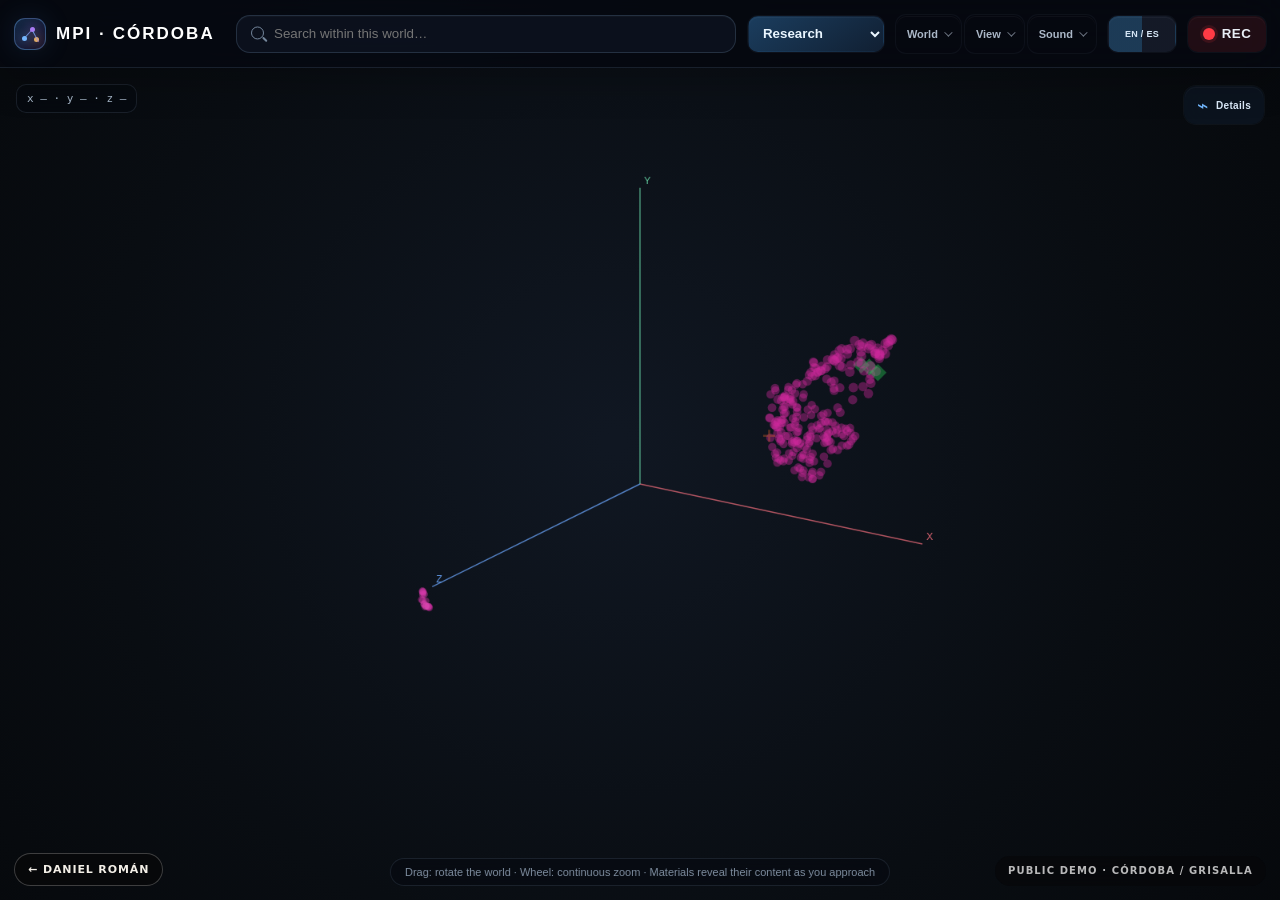
==== mpi/index.html @ 08916ca1 "Add files via upload" ====
<!doctype html>
<html lang="es">
<head>
  <meta charset="utf-8">
  <meta name="viewport" content="width=device-width,initial-scale=1">
  <title>MPI · Córdoba / Grisalla · Public Demo</title>
  <link rel="stylesheet" href="assets/css/app.css">
</head>
<body class="public-demo">
  <a class="public-demo-back" href="../" aria-label="Volver a la web de Daniel Román">← Daniel Román</a>
  <div class="public-demo-badge">PUBLIC DEMO · CÓRDOBA / GRISALLA</div>
  <header class="topbar">
    <div class="brand-zone">
      <span class="brand-mark" aria-hidden="true"><i></i><i></i><i></i></span>
      <div>
        <h1>MPI</h1>
        <small>Motor de Pensamiento Imaginal</small>
      </div>
      <span id="worldVersionBadge" class="world-version-badge">mundo · versión</span>
    </div>

    <div class="search-zone">
      <span class="search-glyph" aria-hidden="true"></span>
      <input class="control search" id="search" placeholder="Buscar dentro del mundo…" data-placeholder-en="Search within this world…" autocomplete="off">
    </div>

    <select class="control workspace-mode contextual-help-control" id="workspaceMode" aria-label="Perspectiva de trabajo" aria-describedby="contextHelpBubble" data-context-help="workspace">
      <option value="research" selected data-en="Research">Investigación</option>
      <option value="composition" data-en="Composition">Composición</option>
    </select>

    <nav class="topbar-menus" aria-label="Herramientas del mundo">
      <details class="tool-menu world-menu">
        <summary data-en="World">Mundo</summary>
        <div class="tool-popover">
          <span class="popover-label" data-en="Active world">Mundo activo</span>
          <p class="popover-intro" data-en="Open, create or extend worlds without changing the current navigation until you choose one.">Abre, crea o amplía mundos sin alterar la navegación actual hasta que elijas uno.</p>
          <select class="control world-select contextual-help-control" id="world" aria-label="Mundo" data-context-help="world" data-context-value="active"></select>
          <button class="control world-library-tab contextual-help-control" id="openWorldLibrary" title="Abrir o ampliar un mundo existente" data-en="Open worlds" data-context-help="world" data-context-value="open">Abrir mundos</button>
          <button class="control new-world contextual-help-control" id="newWorld" title="Crear un mundo desde cero" data-en="+ New world" data-context-help="world" data-context-value="create">+ Nuevo mundo</button>
          <button class="control manage-world contextual-help-control" id="manageWorld" data-en="+ Add materials" data-context-help="world" data-context-value="extend">+ Añadir materiales</button>
          <button class="control world-trash-tab contextual-help-control" id="openWorldTrash" title="Eliminar o restaurar mundos" aria-label="Abrir papelera de mundos" data-context-help="world" data-context-value="trash">
            <svg viewBox="0 0 24 24" aria-hidden="true"><path d="M4 7h16M9 7V4h6v3m-8 0 1 13h8l1-13M10 11v5m4-5v5"/></svg>
            <span data-en="Trash">Papelera</span>
          </button>
        </div>
      </details>

      <details class="tool-menu">
        <summary data-en="View">Vista</summary>
        <div class="tool-popover">
          <span class="popover-label" data-en="Scale and projection">Escala y proyección</span>
          <p class="popover-intro" data-en="Change how the same corpus is read. These controls do not delete or recalculate nodes.">Cambia la forma de leer el mismo corpus. Estos controles no borran ni recalculan nodos.</p>
          <select class="control generated-filter contextual-help-control" id="nodeScope" aria-label="Origen de los nodos buscados" aria-describedby="contextHelpBubble" data-context-help="node-scope">
            <option value="all" selected data-en="Entire corpus">Todo el corpus</option>
            <option value="archive" data-en="Original sources">Fuentes originales</option>
            <option value="generated" data-en="MPI creations">Creaciones MPI</option>
          </select>
          <select class="control knowledge-scale contextual-help-control" id="knowledgeScale" aria-label="Escala de exploración" aria-describedby="contextHelpBubble" data-context-help="scale">
            <option value="all" data-en="All nodes">Todos los nodos</option>
            <option value="auto" selected data-en="Automatic scale">Escala automática</option>
            <option value="territorial" data-en="Territorial">Territorial</option>
            <option value="documentary" data-en="Documentary">Documental</option>
            <option value="sonic" data-en="Sonic">Sonora</option>
          </select>
          <select class="control contextual-help-control" id="projection" aria-label="Proyección espacial" aria-describedby="contextHelpBubble" data-context-help="projection"></select>
          <select class="control contextual-help-control" id="colorMode" aria-label="Color de nodos" aria-describedby="contextHelpBubble" data-context-help="color">
            <option value="relation-hierarchy" selected data-en="Gradual relational hierarchy">Jerarquía relacional gradual</option>
            <option value="cluster" data-en="Color by region">Color por región</option>
            <option value="relation" data-en="Color by relation type">Color por tipo de relación</option>
            <option value="type" data-en="Color by node type">Color por tipo de nodo</option>
            <option value="source" data-en="Color by source">Color por fuente</option>
          </select>
          <select class="control contextual-help-control" id="viewMode" aria-label="Modo gráfico" aria-describedby="contextHelpBubble" data-context-help="view">
            <option value="3d" selected data-en="Spatial projector · continuous growth">Proyector espacial · crecimiento continuo</option>
            <option value="2d" data-en="2D plane · zoom and pan">Plano 2D · zoom y desplazamiento</option>
            <option value="auto" data-en="Automatic view">Vista automática</option>
          </select>
          <select class="control contextual-help-control" id="representationMode" aria-label="Representación de los nodos" aria-describedby="contextHelpBubble" data-context-help="representation">
            <option value="nodes" selected data-en="Nodes · vector cloud">Nodos · nube vectorial</option>
            <option value="territories" data-en="Territories · semantic regions">Territorios · regiones semánticas</option>
            <option value="constellation" data-en="Constellations · direct relations">Constelaciones · relaciones directas</option>
            <option value="flows" data-en="Flows · relational currents">Flujos · corrientes relacionales</option>
            <option value="textures" data-en="Textures · density fields">Texturas · campos de densidad</option>
            <option value="tides" data-en="Tides · oceanic space">Mareas · espacio oceánico</option>
            <option value="orbits" data-en="Orbits · semantic systems">Órbitas · sistemas semánticos</option>
          </select>
          <label class="popover-toggle material-layer-toggle contextual-help-control" data-context-help="material-layer" data-context-value="toggle">
            <input type="checkbox" id="showMaterials">
            <span data-en="Reveal materials">Ver materiales</span>
          </label>
          <label class="temperature-control contextual-help-control" data-context-help="temperature" data-context-value="motion">
            <span data-en="Vector temperature">Temperatura vectorial</span>
            <input type="range" id="visualTemperature" min="0" max="100" value="42">
            <output id="visualTemperatureMetric">42 %</output>
          </label>
          <label class="popover-toggle">
            <input type="checkbox" id="showAxes" checked>
            <span data-en="Show spatial axes">Mostrar ejes espaciales</span>
          </label>
          <button class="control" id="reset" data-en="Reset view">Restablecer vista</button>
        </div>
      </details>

      <details class="tool-menu">
        <summary data-en="Sound">Sonido</summary>
        <div class="tool-popover">
          <span class="popover-label" data-en="Journey sonification">Sonificación del recorrido</span>
          <p class="popover-intro" data-en="Choose how navigation becomes sound. It changes the listening behavior, never the corpus.">Elige cómo la navegación se convierte en sonido. Modifica la escucha, nunca el corpus.</p>
          <select class="control contextual-help-control" id="mode" aria-label="Modo de sonificación" aria-describedby="contextHelpBubble" data-context-help="sound">
            <option value="bell-mass" selected>Campos · masas de campanas</option>
            <option value="bell-granular">Campos · nube granular</option>
            <option value="bell-resonant">Campos · resonancias</option>
            <option value="bell-spectral">Campos · resonancia espectral</option>
            <option value="bell-harmonic">Campos · nube armónica</option>
            <option value="bell-constellation">Campos · constelación puntual</option>
            <option value="bell-pulse">Campos · pulso relacional</option>
            <option value="bell-noise">Campos · fricción y ruido</option>
            <option value="bell-space">Campos · espacio reverberante</option>
            <option value="bell-morph">Campos · morfología continua</option>
            <option value="bell-mix">Campos · mezcla relacional</option>
            <option value="relational">Campos · síntesis vectorial</option>
            <option value="direct">Audio directo</option>
            <option value="temperature">Temperatura</option>
            <option value="euclidean">Distancia euclídea</option>
            <option value="random">Azar controlado</option>
            <option value="horizon">Viso sonoro</option>
          </select>
          <button class="control audio-unlock contextual-help-control" id="audioUnlock" data-en="Enable audio" data-context-help="audio-action" data-context-value="enable">Activar audio</button>
          <button class="control contextual-help-control" id="stop" data-en="Stop sound" data-context-help="audio-action" data-context-value="stop">Detener sonido</button>
        </div>
      </details>
    </nav>

    <button type="button" class="control language-toggle" id="languageToggle" aria-label="Cambiar idioma" title="English / Español">EN / ES</button>
    <button class="control transport-record" id="record" title="Grabar la ventana y el sonido de MPI" aria-pressed="false">
      <span class="record-glyph" aria-hidden="true"></span>
      <span id="recordLabel">REC</span>
    </button>
  </header>
  <div id="contextHelpBubble" class="context-help" role="tooltip" hidden>
    <strong id="contextHelpTitle"></strong>
    <span id="contextHelpText"></span>
  </div>

  <main class="layout">
    <section class="plot-wrap">
      <div id="plot"></div>
      <div id="loadingOverlay" class="loading" hidden>
        <div class="spinner" aria-hidden="true"></div>
        <span id="loadingText">Cargando…</span>
      </div>
      <div id="coordinateHud" class="coordinate-hud">x — · y — · z —</div>
      <div class="interaction-help" data-en="Drag: rotate the world · Wheel: continuous zoom · Materials reveal their content as you approach">Arrastra: gira el mundo · Rueda: zoom continuo · Los materiales revelan su contenido al acercarte</div>
    </section>

    <button type="button" id="panelToggle" class="panel-toggle" aria-controls="informationPanel" aria-expanded="false" title="Abrir ficha del nodo">
      <span aria-hidden="true">⌁</span><strong>Ficha</strong>
    </button>
    <aside class="panel" id="informationPanel" aria-hidden="true">
      <button type="button" id="panelClose" class="panel-close" aria-label="Cerrar ficha">×</button>
      <section class="navigation-context" aria-label="Contexto de navegación">
        <div>
          <span>Contexto activo</span>
          <strong id="navigationContext">Investigación · automática · todos los colores</strong>
        </div>
        <span id="navigationVisible">— / — nodos</span>
        <button type="button" id="showAllNodes" title="Mostrar el corpus completo y conservar el nodo seleccionado">Ver todos</button>
      </section>
      <nav class="panel-tabs" aria-label="Panel lateral">
        <button type="button" id="mainPanelTab" class="panel-tab is-active" data-panel-tab="explore" data-en="Card">Ficha</button>
        <button type="button" class="panel-tab" data-panel-tab="texts" data-en="Texts">Textos</button>
      </nav>
      <section id="exploreTab" class="panel-tab-content is-active">
      <h2>Experiencia de navegación</h2>
      <div class="workspace-summary">
        <span id="workspaceBadge" class="workspace-badge">Investigación</span>
        <p id="modePurpose">Examina fuentes, relaciones, coordenadas y trazabilidad sobre el corpus compartido.</p>
      </div>
      <div id="active">Cargando mundo…</div>
      <span id="generatedBadge" class="generated-badge" hidden>GENERADO · TRAZABLE</span>

      <section id="researchNodeCard" class="research-only research-node-card" aria-live="polite">
        <div class="research-card-head">
          <div>
            <span>Ficha del nodo</span>
            <h3 id="researchNodeTitle">Ningún nodo seleccionado</h3>
          </div>
          <button type="button" id="researchBack" disabled title="Volver al nodo consultado anteriormente">← Anterior</button>
        </div>
        <div id="researchNodeKinds" class="research-node-kinds"></div>
        <section class="research-question">
          <span>¿Qué es?</span>
          <p id="researchWhat">Selecciona un nodo para examinarlo.</p>
        </section>
        <section class="research-question">
          <span>¿De dónde procede?</span>
          <div id="researchSource" class="research-source"><span class="empty-note">—</span></div>
        </section>
        <section class="research-question">
          <span>¿A qué campo pertenece?</span>
          <p id="researchRegion">—</p>
        </section>
        <section class="research-question">
          <span>¿Por qué está relacionado?</span>
          <p id="researchWhy">—</p>
          <div id="researchRelations" class="research-relations"></div>
        </section>
        <p class="research-method-note">Las relaciones explícitas proceden del mundo construido; la proximidad vectorial se identifica como una inferencia calculada.</p>
      </section>

      <div id="mediaPreview" class="media-card" hidden>
        <img id="mediaImage" alt="">
        <div class="media-copy">
          <strong id="mediaTitle"></strong>
          <p id="mediaText"></p>
        </div>
      </div>

      <h3>Imágenes del mundo</h3>
      <div id="imageGallery" class="image-gallery"></div>

      <h3>Prompt musical del campo</h3>
      <div class="prompt-card">
        <p id="promptStatus" class="prompt-status">—</p>
        <div id="promptText" class="prompt-text">—</div>
        <button id="copyPrompt" class="mini-button" disabled>Copiar prompt</button>
      </div>

      <section class="composition-only">
      <h3>Composición intermodal · CLAP</h3>
      <div class="prompt-card intermodal-card">
        <p id="clapStatus" class="prompt-status">Selecciona un vector para formar su campo intermodal.</p>
        <span id="externalState" class="external-state is-offline">GPU externa sin configurar</span>
        <div class="intermodal-metrics">
          <span id="clapFieldMetric">—</span>
          <span id="clapSourceMetric">—</span>
        </div>
        <section id="regionProfile" class="region-profile" hidden>
          <div class="region-profile-head">
            <span>Singularidad calculada del campo</span>
            <strong id="regionProfileTitle">—</strong>
          </div>
          <p id="regionProfileSummary">—</p>
          <div id="regionProfileConcepts" class="region-profile-concepts"></div>
          <small id="regionProfileMethod">Descripción interpretativa calculada a partir de los materiales y relaciones visibles.</small>
        </section>
        <label class="compact-row">
          <span>Duración</span>
          <select id="clapDuration" class="mini-control">
            <option value="8">8 s · prueba rápida</option>
            <option value="12" selected>12 s · laboratorio</option>
            <option value="20">20 s · desarrollo</option>
          </select>
        </label>
        <label class="compact-row">
          <span>Variantes</span>
          <select id="clapVariants" class="mini-control">
            <option value="2">2</option>
            <option value="3" selected>3</option>
            <option value="4">4</option>
          </select>
        </label>
        <button id="prepareClapJob" class="mini-button contextual-help-control" data-context-help="intermodal-action" aria-describedby="contextHelpBubble" disabled>Generar música desde esta región</button>
        <div id="clapProgress" class="clap-progress" hidden aria-live="polite">
          <div class="clap-progress-head"><span id="clapStage">Preparando…</span><span id="clapElapsed">0 s</span></div>
          <div class="clap-progress-track"><span id="clapProgressFill"></span></div>
          <small id="clapProgressDetail">La petición todavía no se ha enviado.</small>
          <ol id="clapTrace" class="clap-trace" aria-label="Trazabilidad de la composición intermodal">
            <li data-clap-step="materials"><span>1</span><div><strong>Materiales</strong><small>Esperando selección.</small></div></li>
            <li data-clap-step="relations"><span>2</span><div><strong>Campo relacional</strong><small>Esperando análisis.</small></div></li>
            <li data-clap-step="clap"><span>3</span><div><strong>Espacio CLAP</strong><small>Esperando cálculo externo.</small></div></li>
            <li data-clap-step="generation"><span>4</span><div><strong>Generación sonora</strong><small>Esperando RunPod.</small></div></li>
            <li data-clap-step="publication"><span>5</span><div><strong>Nuevo nodo</strong><small>Esperando resultado validado.</small></div></li>
          </ol>
          <details id="clapProcessDetails" class="clap-process-details">
            <summary>Ver explicación completa del proceso</summary>
            <ol id="clapProcessLog" class="clap-process-log"></ol>
          </details>
          <div id="clapEvidence" class="clap-evidence" hidden></div>
        </div>
        <p id="clapResultNote" class="perf-note">Cada ejecución crea un nodo sonoro nuevo y conserva su procedencia. Puedes repetirla sobre la misma región o sobre una región que ya contenga resultados anteriores.</p>
      </div>
      </section>

      <h3>Interacción</h3>
      <div class="metric"><span>Estado</span><span id="interactionState">inicializando</span></div>
      <label class="volume-row"><span>Volumen</span><input id="volume" type="range" min="0" max="160" value="112" step="1"><span id="volumeMetric">112 %</span></label>
      <label class="toggle-row">
        <input type="checkbox" id="dwellEnabled">
        <span>Activar por permanencia</span>
      </label>
      <label class="compact-row">
        <span>Demora</span>
        <select id="dwellDelay" class="mini-control">
          <option value="350">350 ms</option>
          <option value="450" selected>450 ms</option>
          <option value="500">500 ms</option>
        </select>
      </label>
      <label class="toggle-row">
        <input type="checkbox" id="secondaryFx" checked>
        <span>Destacar grupo activado</span>
      </label>
      <label class="compact-row">
        <span>Calidad gráfica</span>
        <select id="renderQuality" class="mini-control">
          <option value="fluid">Fluida</option>
          <option value="balanced" selected>Equilibrada</option>
          <option value="high">Alta resolución</option>
        </select>
      </label>
      <label class="compact-row">
        <span>Tamaño de imágenes</span>
        <select id="imageScale" class="mini-control">
          <option value="0.28">Casi imperceptibles</option>
          <option value="0.62">Orientativas</option>
          <option value="1" selected>Medias</option>
          <option value="1.45">Grandes</option>
          <option value="2.2">Protagonistas</option>
        </select>
      </label>
      <p class="perf-note">Cada vector muestra solo una frase orientativa al acercarse o seleccionarlo. La ficha completa se abre en la pestaña «Textos».</p>
      <label class="toggle-row">
        <input type="checkbox" id="showLinks">
        <span>Mostrar recorridos y relaciones</span>
      </label>

      <h3>Estado</h3>
      <div class="metric"><span>Mundo</span><span id="worldMetric">—</span></div>
      <div class="metric"><span>Proyección</span><span id="projectionMetric">—</span></div>
      <div class="metric"><span>Perspectiva</span><span id="workspaceMetric">Investigación</span></div>
      <div class="metric"><span>Escala activa</span><span id="scaleMetric">automática</span></div>
      <div class="metric"><span>Color</span><span id="colorMetric">—</span></div>
      <div class="metric"><span>Grupo activo</span><span id="relationGroup">—</span></div>
      <div class="metric"><span>Carga</span><span id="loadState">inicializando</span></div>
      <div class="metric"><span>Carga progresiva</span><span id="loadProgress">—</span></div>
      <div class="metric"><span>Nodos visibles</span><span id="visibleProgress">—</span></div>
      <div class="metric"><span>Perfil gráfico</span><span id="performanceProfile">—</span></div>
      <div class="metric"><span>Modo sonoro</span><span id="modeMetric">Masas de campanas</span></div>
      <div class="metric"><span>Registro</span><span id="recordState">inactivo</span></div>
      <div class="metric"><span>Nodos</span><span id="nodes">—</span></div>
      <div class="metric"><span>Audios cargados</span><span id="audios">—</span></div>
      <div class="metric"><span>Nodo actual</span><span id="nodeId">—</span></div>
      <div class="metric"><span>Tipo</span><span id="nodeType">—</span></div>
      <div class="metric"><span>Coordenada X</span><span id="coordX">—</span></div>
      <div class="metric"><span>Coordenada Y</span><span id="coordY">—</span></div>
      <div class="metric"><span>Coordenada Z</span><span id="coordZ">—</span></div>
      <div class="metric"><span>Campo sonoro</span><span id="audioId">—</span></div>
      <div class="metric"><span>Procedencia</span><span id="audioProvenance">—</span></div>
      <div class="metric"><span>Salto euclídeo</span><span id="jump">—</span></div>
      <div class="metric"><span>Temperatura</span><span id="heat">—</span></div>

      <section class="research-only">
      <h3>Rendimiento y trazabilidad</h3>
      <div class="metric"><span>Carga del mundo</span><span id="perfWorld">—</span></div>
      <div class="metric"><span>Renderizado</span><span id="perfRender">—</span></div>
      <div class="metric"><span>Búsqueda</span><span id="perfSearch">—</span></div>
      <div class="metric"><span>Cálculo sonoro</span><span id="perfSonic">—</span></div>
      <div class="metric"><span>Carga/decodificación</span><span id="perfDecode">—</span></div>
      <div class="metric"><span>Inicio de audio</span><span id="perfAudioStart">—</span></div>
      <div class="metric"><span>Actualización de interfaz</span><span id="perfUi">—</span></div>
      <p class="perf-note">El monitor agrupa las muestras cada 750 ms. Se muestran última medición, media y p95.</p>
      </section>

      <h3>Ruta reciente</h3>
      <ol id="route"></ol>
      <p><span class="badge">Registro doble</span></p>
      <p>La interfaz conserva ocho pasos; el JSON registra toda la navegación confirmada.</p>
      </section>
      <section id="textsTab" class="panel-tab-content" hidden>
        <h2>Lectura opcional</h2>
        <p class="tab-intro">La nube conserva únicamente una frase orientativa. Selecciona un vector y abre esta pestaña para consultar el fragmento completo, sus datos y su vecindario.</p>
        <article class="text-reader">
          <h3 id="textNodeTitle">Ningún fragmento seleccionado</h3>
          <div id="textNodeMeta" class="text-meta">—</div>
          <div id="textNodeBody" class="text-body">Selecciona un vector textual.</div>
        </article>
        <h3>Fragmentos del campo activo</h3>
        <div id="textGroupList" class="text-group-list"><span class="empty-note">—</span></div>
      </section>
    </aside>
  </main>

  <dialog id="constructorDialog" class="constructor-dialog">
    <form method="dialog" class="dialog-shell">
      <header class="dialog-header">
        <div>
          <span class="dialog-kicker">Constructor de Mundos</span>
          <h2>Ampliar <span id="constructorWorld">el mundo activo</span></h2>
        </div>
        <button class="dialog-close" id="constructorClose" value="cancel" aria-label="Cerrar">×</button>
      </header>

      <div class="dialog-grid">
        <section class="constructor-card">
          <span class="step-badge">1</span>
          <h3>Añadir materiales</h3>
          <p>Incorpora fuentes al mundo activo. Los originales quedan conservados en una entrega independiente antes de modificar la nube.</p>
          <label class="file-drop" id="materialDropZone" tabindex="0">
            <strong>Arrastra aquí archivos o carpetas</strong>
            <span>También puedes seleccionarlos. Las nuevas tandas se añaden sin borrar las anteriores.</span>
            <input id="materialFiles" type="file" multiple accept=".pdf,.docx,.txt,.md,.csv,.tsv,.json,.jpg,.jpeg,.png,.webp,.gif,.wav,.mp3,.m4a,.aac,.flac,.ogg,.opus,audio/*">
          </label>
          <div id="selectedMaterials" class="selected-materials" aria-live="polite"><span class="empty-note">Ningún material preparado.</span></div>
          <button type="button" class="secondary-action clear-materials" id="clearMaterials" hidden>Vaciar selección</button>
          <label class="notes-label" for="materialNotes">Nota metodológica o procedencia</label>
          <textarea id="materialNotes" rows="4" placeholder="Qué es el material, de dónde procede y cómo debería relacionarse con Córdoba…"></textarea>
          <button type="button" class="primary-action" id="uploadMaterials">Subir y revisar</button>
          <div id="materialProgress" class="constructor-progress" aria-live="polite">Sin materiales seleccionados.</div>
        </section>

        <section class="constructor-card">
          <span class="step-badge">2</span>
          <h3>Revisar y construir</h3>
          <p>Comprueba la extracción propuesta, excluye lo que no quieras y crea una nueva versión rápida del mundo.</p>
          <label class="notes-label" for="segmentMode">Unidad textual aproximada</label>
          <select id="segmentMode" class="constructor-select">
            <option value="compact">Fragmentos breves · 900 caracteres</option>
            <option value="balanced" selected>Fragmentos equilibrados · 1.600 caracteres</option>
            <option value="broad">Fragmentos amplios · 2.600 caracteres</option>
          </select>
          <label class="notes-label" for="versionName">Nombre de esta versión</label>
          <input id="versionName" class="constructor-input" type="text" maxlength="300" placeholder="Ej.: Córdoba · campanas y archivo">
          <label class="notes-label" for="versionDescription">Qué cambia en este mundo</label>
          <textarea id="versionDescription" rows="3" maxlength="4000" placeholder="Una explicación breve para reconocer esta versión más adelante. Si queda vacío, se genera automáticamente."></textarea>
          <div id="reviewSummary" class="review-summary"><span class="empty-note">Selecciona una entrega para revisar su segmentación.</span></div>
          <button type="button" class="primary-action" id="processBatch" disabled>Procesar materiales</button>
          <div id="processProgress" class="constructor-progress" aria-live="polite">Esperando revisión.</div>

          <h4>Entregas del mundo</h4>
          <div id="pendingBatches" class="pending-batches"><span class="empty-note">Todavía no hay entregas.</span></div>
          <button type="button" class="secondary-action" id="refreshBatches">Actualizar lista</button>
        </section>

        <section class="constructor-card history-card">
          <span class="step-badge">3</span>
          <h3>Versiones del mundo</h3>
          <p>Reconoce la versión activa, abre estados anteriores sin modificarlos o recupera uno como versión activa. El estado actual siempre se conserva.</p>
          <div id="historyViewingNote" class="history-viewing-note" hidden></div>
          <div id="worldVersionHistory" class="world-version-history"><span class="empty-note">Cargando versiones…</span></div>
          <button type="button" class="secondary-action" id="refreshHistory">Actualizar historial</button>
        </section>

        <section class="constructor-card external-card">
          <span class="step-badge">4</span>
          <h3>Procesamiento externo</h3>
          <p>Conecta una GPU una sola vez. Después MPI envía la región, sigue el proceso y reincorpora la música sin Colab, descargas ni importaciones manuales.</p>
          <div id="gpuConnectionStatus" class="constructor-progress">Comprobando configuración…</div>
          <label class="notes-label" for="gpuEndpointId">Endpoint GPU de Runpod</label>
          <input id="gpuEndpointId" class="constructor-input" type="text" maxlength="120" autocomplete="off" placeholder="5b7miocp3w3oem">
          <label class="notes-label" for="gpuApiKey">Credencial API</label>
          <input id="gpuApiKey" class="constructor-input" type="password" maxlength="500" autocomplete="new-password" placeholder="Se conserva únicamente en este Mac">
          <button type="button" class="primary-action" id="saveGpuConfig">Guardar conexión</button>
          <button type="button" class="secondary-action" id="testGpuConfig">Comprobar GPU</button>
        </section>

        <section class="constructor-card external-card">
          <span class="step-badge">5</span>
          <h3>Importar mundo procesado</h3>
          <p>Vía de intercambio para mundos completos recalculados fuera de MPI. No es necesaria para la composición intermodal conectada.</p>
          <label class="file-drop compact">
            <strong>Paquete de mundo enriquecido</strong>
            <span>Debe contener un manifest compatible.</span>
            <input id="worldPackage" type="file" accept=".zip,application/zip">
          </label>
          <button type="button" class="primary-action" id="installWorld">Instalar y abrir mundo</button>
          <div id="installProgress" class="constructor-progress" aria-live="polite">Esperando un mundo procesado.</div>
        </section>

      </div>

      <footer class="dialog-footer">
        <p><strong>Dos capas:</strong> la cartografía rápida local crea nodos, vectores y relaciones de inmediato. El informe conserva sus métodos y limitaciones para que después pueda sustituirse por un enriquecimiento multimodal sin perder la fuente original.</p>
      </footer>
    </form>
  </dialog>

  <dialog id="worldLibraryDialog" class="constructor-dialog world-library-dialog">
    <form method="dialog" class="dialog-shell">
      <header class="dialog-header">
        <div>
          <span class="dialog-kicker">Biblioteca de mundos</span>
          <h2>Abrir o ampliar un mundo</h2>
        </div>
        <button class="dialog-close" id="worldLibraryClose" value="cancel" aria-label="Cerrar">×</button>
      </header>
      <div class="world-library-body">
        <p>Cada mundo conserva sus nodos y versiones. «Añadir materiales» abre su Constructor e incorpora únicamente las fuentes nuevas.</p>
        <div id="worldLibrary" class="world-library" aria-live="polite">
          <span class="empty-note">Cargando mundos…</span>
        </div>
      </div>
    </form>
  </dialog>

  <dialog id="worldTrashDialog" class="constructor-dialog world-trash-dialog">
    <form method="dialog" class="dialog-shell">
      <header class="dialog-header">
        <div>
          <span class="dialog-kicker">Biblioteca de mundos</span>
          <h2>Papelera</h2>
        </div>
        <button class="dialog-close" id="worldTrashClose" value="cancel" aria-label="Cerrar">×</button>
      </header>
      <div class="world-trash-form">
        <section class="trash-manager-section">
          <h3>Enviar un mundo a la papelera</h3>
          <p>Elige el mundo que quieres retirar. Sus versiones, fuentes, imágenes y audios se conservarán para que puedas restaurarlo.</p>
          <label class="notes-label" for="trashWorldSelect">Mundo que quieres eliminar</label>
          <select id="trashWorldSelect" class="constructor-select"></select>
          <button type="button" class="danger-action" id="requestWorldDelete">Mover a la papelera…</button>
          <div id="worldTrashStatus" class="constructor-progress" aria-live="polite">Elige un mundo.</div>
        </section>
        <section class="trash-manager-section saved-trash-section">
          <h3>Mundos que están en la papelera</h3>
          <p>Puedes restaurarlos completos. La eliminación definitiva continúa protegida por una confirmación adicional.</p>
          <div id="worldTrash" class="world-trash"><span class="empty-note">Cargando papelera…</span></div>
          <button type="button" class="secondary-action" id="refreshTrash">Actualizar papelera</button>
        </section>
      </div>
    </form>
  </dialog>

  <dialog id="deleteWorldConfirmDialog" class="constructor-dialog delete-world-confirm-dialog">
    <form method="dialog" class="dialog-shell">
      <header class="dialog-header danger-dialog-header">
        <div>
          <span class="dialog-kicker">Confirmar retirada</span>
          <h2>Este mundo irá a la papelera</h2>
        </div>
        <button class="dialog-close" id="deleteWorldConfirmClose" value="cancel" aria-label="Cerrar sin eliminar">×</button>
      </header>
      <div class="delete-world-confirm-body">
        <div class="trash-warning-icon" aria-hidden="true">
          <svg viewBox="0 0 24 24">
            <path d="M4 7h16M9 7V4h6v3m-8 0 1 13h8l1-13M10 11v5m4-5v5"/>
          </svg>
        </div>
        <p id="deleteWorldConfirmText">El mundo seleccionado se moverá a una papelera recuperable.</p>
        <p class="recoverable-note">Podrás restaurarlo más adelante con todas sus versiones y materiales.</p>
        <button type="button" class="danger-action confirm-trash-action" id="confirmWorldDelete">Aceptar · mover a la papelera</button>
      </div>
    </form>
  </dialog>

  <dialog id="newWorldDialog" class="constructor-dialog new-world-dialog">
    <form method="dialog" class="dialog-shell">
      <header class="dialog-header">
        <div>
          <span class="dialog-kicker">Biblioteca de mundos</span>
          <h2>Crear un mundo nuevo</h2>
        </div>
        <button class="dialog-close" id="newWorldClose" value="cancel" aria-label="Cerrar">×</button>
      </header>
      <div class="new-world-form">
        <p>El mundo nace vacío, con identidad e historial propios. Después podrás añadir textos, fotografías, documentos y audios desde el Constructor.</p>
        <label class="notes-label" for="newWorldName">Nombre del mundo</label>
        <input id="newWorldName" class="constructor-input" type="text" maxlength="300" placeholder="Ej.: Averroes y el intelecto material">
        <label class="notes-label" for="newWorldDescription">Descripción</label>
        <textarea id="newWorldDescription" rows="4" maxlength="4000" placeholder="Qué materiales y territorios formarán este mundo."></textarea>
        <label class="notes-label" for="newWorldQuestion">Pregunta o impulso de investigación</label>
        <textarea id="newWorldQuestion" rows="3" maxlength="4000" placeholder="Qué quieres investigar, imaginar o escuchar mediante sus relaciones."></textarea>
        <label class="notes-label" for="newWorldSegment">Unidad textual inicial</label>
        <select id="newWorldSegment" class="constructor-select">
          <option value="compact">Fragmentos breves</option>
          <option value="balanced" selected>Fragmentos equilibrados</option>
          <option value="broad">Fragmentos amplios</option>
        </select>
        <button type="button" class="primary-action" id="createWorld">Crear mundo y añadir materiales</button>
        <div id="newWorldProgress" class="constructor-progress" aria-live="polite">Esperando un nombre.</div>
      </div>
    </form>
  </dialog>

  <noscript>Esta aplicación necesita JavaScript.</noscript>
  <script>
    if (location.protocol === 'file:') {
      window.addEventListener('DOMContentLoaded', function () {
        var active = document.getElementById('active');
        var state = document.getElementById('loadState');
        if (active) active.textContent = 'Abre start.command en macOS o start.bat en Windows. Los mundos modulares necesitan un servidor local.';
        if (state) state.textContent = 'servidor local requerido';
      });
    }
    window.addEventListener('DOMContentLoaded', function () {
      var body = document.body;
      var panel = document.getElementById('informationPanel');
      var toggle = document.getElementById('panelToggle');
      var close = document.getElementById('panelClose');
      var menus = Array.from(document.querySelectorAll('.tool-menu'));

      function setPanel(open) {
        body.classList.toggle('panel-open', open);
        panel.setAttribute('aria-hidden', String(!open));
        panel.inert = !open;
        toggle.setAttribute('aria-expanded', String(open));
        toggle.title = open ? 'Ocultar ficha del nodo' : 'Abrir ficha del nodo';
        window.setTimeout(function () {
          window.dispatchEvent(new Event('resize'));
        }, 260);
      }

      toggle.addEventListener('click', function () {
        setPanel(!body.classList.contains('panel-open'));
      });
      close.addEventListener('click', function () { setPanel(false); });
      document.addEventListener('keydown', function (event) {
        if (event.key === 'Escape' && body.classList.contains('panel-open')) setPanel(false);
      });
      menus.forEach(function (menu) {
        menu.addEventListener('toggle', function () {
          if (!menu.open) return;
          menus.forEach(function (other) {
            if (other !== menu) other.open = false;
          });
        });
      });
      document.addEventListener('click', function (event) {
        if (!event.target.closest('.tool-menu')) menus.forEach(function (menu) { menu.open = false; });
      });
      setPanel(false);
    });
  </script>
  <script src="assets/vendor/pdfjs/pdf.min.js"></script>
  <script type="module" src="core/app.js"></script>
</body>
</html>
---- mpi/assets/css/app.css ----
:root{color-scheme:dark;--bg:#0b0e12;--panel:#141920;--line:#29313b;--text:#eef3f8;--muted:#9faab6;--accent:#67b7ff}*{box-sizing:border-box}body{margin:0;font-family:system-ui,-apple-system,Segoe UI,sans-serif;background:var(--bg);color:var(--text);overflow:hidden}header{min-height:64px;padding:9px 12px;border-bottom:1px solid var(--line);display:flex;gap:8px;align-items:center;flex-wrap:wrap;background:rgba(11,14,18,.97);position:relative;z-index:3}h1{font-size:15px;margin:0 7px 0 0;font-weight:680;white-space:nowrap}.control,.mini-control{background:#171d24;color:#fff;border:1px solid #394552;border-radius:9px;padding:8px 10px;min-height:36px}.mini-control{min-height:30px;padding:5px 8px}.search{flex:1;min-width:220px}.world-select{min-width:120px}button,select{cursor:pointer}button:hover:not(:disabled),select:hover:not(:disabled){background:#222b35}button:disabled{cursor:not-allowed;opacity:.45}.recording{border-color:#f4f4f4;background:#343b45}.layout{display:grid;grid-template-columns:minmax(0,1fr) 390px;height:calc(100vh - 64px)}.plot-wrap{position:relative;min-width:0;min-height:0}#plot{height:100%;min-height:520px}.interaction-help{position:absolute;left:14px;bottom:12px;max-width:70%;padding:7px 10px;border:1px solid rgba(90,101,114,.55);background:rgba(11,14,18,.78);border-radius:8px;color:var(--muted);font-size:11px;pointer-events:none}.loading{position:absolute;inset:0;display:flex;align-items:center;justify-content:center;gap:12px;background:rgba(11,14,18,.72);backdrop-filter:blur(3px);z-index:2;color:var(--muted);font-size:13px}.loading[hidden]{display:none}.spinner{width:18px;height:18px;border:2px solid #3b444f;border-top-color:#eef1f5;border-radius:50%;animation:spin .8s linear infinite}@keyframes spin{to{transform:rotate(360deg)}}.panel{border-left:1px solid var(--line);background:var(--panel);padding:16px;overflow:auto}.panel h2{font-size:14px;margin:0 0 12px}.panel h3{font-size:11px;color:var(--muted);text-transform:uppercase;letter-spacing:.09em;margin:20px 0 8px}.panel p,.panel li{font-size:13px;line-height:1.45;color:var(--muted)}#active{color:#fff;font-size:14px;line-height:1.45;min-height:42px}.metric{display:flex;justify-content:space-between;gap:12px;border-bottom:1px solid #252d36;padding:7px 0;font-size:12px}.metric span:first-child{color:var(--muted);flex:0 0 auto}.metric span:last-child{text-align:right;overflow-wrap:anywhere}.toggle-row,.compact-row{display:flex;align-items:center;justify-content:space-between;gap:10px;padding:7px 0;color:var(--muted);font-size:12px;border-bottom:1px solid #252d36}.toggle-row{justify-content:flex-start}.toggle-row input{accent-color:var(--accent)}.perf-note{font-size:11px!important;margin-top:8px!important}#route{padding-left:18px;max-height:180px;overflow:auto}.badge{display:inline-block;padding:4px 7px;border:1px solid #394552;border-radius:999px;font-size:11px;color:var(--muted)}.media-card{margin-top:12px;border:1px solid #33404d;border-radius:12px;overflow:hidden;background:#0f141a}.media-card[hidden]{display:none}.media-card img{display:block;width:100%;max-height:260px;object-fit:contain;background:#080a0d}.media-copy{padding:10px 12px}.media-copy strong{font-size:13px}.media-copy p{margin:5px 0 0;font-size:11px;line-height:1.4}.image-gallery{display:grid;grid-template-columns:repeat(3,minmax(0,1fr));gap:7px}.gallery-item{border:1px solid #34414e;border-radius:9px;background:#10151b;padding:0;overflow:hidden;color:#fff;text-align:left;min-width:0}.gallery-item:hover{border-color:#667789}.gallery-item img{width:100%;height:72px;display:block;object-fit:cover;background:#080a0d}.gallery-item span{display:block;padding:6px;font-size:9px;line-height:1.2;white-space:nowrap;overflow:hidden;text-overflow:ellipsis}.empty-note{font-size:11px;color:var(--muted)}.prompt-card{border:1px solid #33404d;border-radius:10px;padding:10px;background:#10151b}.prompt-status{margin:0 0 8px!important;font-size:10px!important}.prompt-text{font-size:11px;line-height:1.45;color:#dce7f2;max-height:180px;overflow:auto;white-space:pre-wrap}.mini-button{margin-top:9px;background:#1a232d;border:1px solid #3a4958;border-radius:7px;color:#fff;padding:6px 8px;font-size:10px}.mini-button:hover:not(:disabled){background:#263340}@media(max-width:1260px){header .control{font-size:11px;padding:7px 8px}.layout{grid-template-columns:minmax(0,1fr) 360px}}@media(max-width:1050px){body{overflow:auto}.layout{grid-template-columns:1fr;height:auto}.panel{border-left:0;border-top:1px solid var(--line)}#plot{height:68vh}.panel{min-height:32vh}}

.coordinate-hud{position:absolute;left:14px;top:14px;padding:7px 10px;border:1px solid rgba(90,101,114,.55);background:rgba(11,14,18,.82);border-radius:8px;color:#d7e1eb;font:11px ui-monospace,SFMono-Regular,Menlo,monospace;pointer-events:none;z-index:1}.node-excerpt{border:1px solid #33404d;border-radius:10px;padding:10px;background:#10151b;color:#dce7f2;font-size:11px;line-height:1.45;max-height:190px;overflow:auto;white-space:pre-wrap}.js-plotly-plot .plotly .modebar{opacity:.3;transition:opacity .15s}.js-plotly-plot .plotly .modebar:hover{opacity:.9}

/* MPI 1.18 · perspectivas de trabajo y lectura más luminosa */
:root{--bg:#111821;--panel:#1c2631;--line:#405063;--muted:#b7c3cf;--accent:#77c7ff}
header{background:rgba(20,29,39,.97);box-shadow:0 6px 24px rgba(0,0,0,.22)}
.panel{background:linear-gradient(180deg,#202c38 0%,#18222d 100%)}
.control,.mini-control{background:#243241;border-color:#506276}
.workspace-mode{border-color:#6ba6d1;font-weight:700}
.knowledge-scale{border-color:#61788e}
.workspace-summary{margin:0 0 14px;padding:12px;border:1px solid #4a6074;border-radius:12px;background:linear-gradient(135deg,rgba(70,116,151,.28),rgba(34,48,62,.7))}
.workspace-summary p{margin:8px 0 0!important;color:#cfdae4!important}
.workspace-badge{display:inline-flex;padding:5px 9px;border:1px solid #7db8df;border-radius:999px;background:#29445a;color:#eef8ff;font-size:10px;font-weight:750;letter-spacing:.06em;text-transform:uppercase}
body.mode-composition .workspace-badge{border-color:#c79bea;background:#49345e}
body.mode-composition .workspace-summary{border-color:#74588d;background:linear-gradient(135deg,rgba(104,67,134,.38),rgba(34,48,62,.7))}
body.mode-research .composition-only{display:none}
body.mode-composition .research-only{display:none}
.composition-only,.research-only{display:block}
.prompt-card,.media-card,.node-excerpt,.text-reader{background:#17212b;border-color:#45596c}
.metric,.toggle-row,.compact-row,.volume-row{border-bottom-color:#344353}
.interaction-help,.coordinate-hud{background:rgba(24,35,46,.9);border-color:rgba(115,139,162,.75);color:#c8d4df}
@media(max-width:1260px){.workspace-mode,.knowledge-scale{max-width:150px}}


/* v1.6 · interacción tipo proyector */
#plot,.js-plotly-plot,.js-plotly-plot .plotly,.js-plotly-plot .plotly svg,.js-plotly-plot .plotly canvas,
.js-plotly-plot .plotly .nsewdrag,.js-plotly-plot .plotly .draglayer,.js-plotly-plot .plotly .cursor-crosshair,
.js-plotly-plot .plotly .cursor-ew-resize,.js-plotly-plot .plotly .cursor-ns-resize{cursor:default!important}
.axis-triad{position:absolute;right:18px;bottom:20px;width:76px;height:76px;pointer-events:none;opacity:.82;z-index:1;font:10px ui-monospace,SFMono-Regular,Menlo,monospace;color:#cbd4dd}
.axis-triad:before,.axis-triad:after,.axis-triad .axis-z:before{content:"";position:absolute;left:18px;bottom:18px;transform-origin:left center;border-radius:2px}
.axis-triad:before{width:48px;height:2px;background:#ef6c7a;transform:rotate(0deg)}
.axis-triad:after{width:48px;height:2px;background:#67d5a5;transform:rotate(-90deg)}
.axis-triad .axis-z:before{width:43px;height:2px;background:#6ca8ff;transform:rotate(-42deg)}
.axis-triad .axis-x{position:absolute;right:1px;bottom:11px;color:#ef6c7a}.axis-triad .axis-y{position:absolute;left:12px;top:0;color:#67d5a5}.axis-triad .axis-z{position:absolute;right:8px;top:12px;color:#6ca8ff}


/* v1.7 · proyector 3D limpio y audio reactivo */
.audio-active{border-color:#67d5a5!important;background:#163127!important}.audio-unlock{min-width:104px}.volume-row{display:grid;grid-template-columns:auto 1fr 48px;align-items:center;gap:10px;padding:8px 0;color:var(--muted);font-size:12px;border-bottom:1px solid #252d36}.volume-row input{width:100%;accent-color:var(--accent)}.volume-row span:last-child{text-align:right;color:#dce7f2;font-variant-numeric:tabular-nums}.interaction-help{max-width:78%}.js-plotly-plot .plotly .hoverlayer{display:none!important}


/* v1.8 · panel de lectura opcional y acabado de nube */
.panel-tabs{position:sticky;top:-16px;z-index:4;display:grid;grid-template-columns:1fr 1fr;gap:6px;margin:-16px -16px 15px;padding:12px 16px 10px;background:rgba(20,25,32,.96);backdrop-filter:blur(10px);border-bottom:1px solid var(--line)}
.panel-tab{min-height:34px;border:1px solid #34414e;border-radius:8px;background:#10151b;color:#9faab6;font-size:11px;letter-spacing:.02em}.panel-tab:hover{color:#fff}.panel-tab.is-active{background:#222c36;color:#fff;border-color:#647486}
.panel-tab-content[hidden]{display:none!important}.panel-tab-content.is-active{display:block}.tab-intro{font-size:11px!important;margin:0 0 14px!important}
.text-reader{border:1px solid #33404d;border-radius:12px;background:#0e1319;padding:13px}.text-reader h3{margin:0 0 6px!important;color:#f1f5f9!important;text-transform:none!important;letter-spacing:0!important;font-size:13px!important}.text-meta{font:10px ui-monospace,SFMono-Regular,Menlo,monospace;color:#82909e;margin-bottom:12px;overflow-wrap:anywhere}.text-body{font-family:ui-serif,Georgia,serif;font-size:14px;line-height:1.62;color:#e1e8ef;white-space:pre-wrap;max-height:48vh;overflow:auto;padding-right:5px}
.text-group-list{display:flex;flex-direction:column;gap:7px}.text-fragment-button{width:100%;border:1px solid #303b47;border-radius:9px;background:#10161d;color:#dbe4ec;padding:9px 10px;text-align:left}.text-fragment-button:hover,.text-fragment-button.is-current{border-color:#718396;background:#1a232c}.text-fragment-button span{display:block;font-family:ui-serif,Georgia,serif;font-size:12px;line-height:1.35}.text-fragment-button small{display:block;margin-top:5px;color:#82909e;font:9px ui-monospace,SFMono-Regular,Menlo,monospace}
#plot{background:radial-gradient(circle at 48% 44%,#101722 0,#090d12 45%,#05070a 100%)}
.coordinate-hud{background:rgba(7,10,14,.68);border-color:rgba(111,128,146,.35)}.interaction-help{background:rgba(7,10,14,.62);border-color:rgba(111,128,146,.3)}

.js-plotly-plot .textpoint{filter:drop-shadow(0 1px 3px rgba(0,0,0,.95))}


/* v1.10 · ampliación fuerte, revelación documental y calidad regulable */
#plot,.js-plotly-plot .plotly canvas{image-rendering:auto;backface-visibility:hidden;transform:translateZ(0)}
.js-plotly-plot .gl-container canvas{outline:none}

/* v1.12 · proyector espacial sin Plotly */
#plot.canvas-projector{position:relative;overflow:hidden;touch-action:none;cursor:default;isolation:isolate}
.embedding-canvas{display:block;width:100%;height:100%;cursor:default;outline:none;image-rendering:auto}
#plot.canvas-projector:focus-within,.embedding-canvas:active{cursor:default}

/* v1.13 · bandeja del Constructor */
.manage-world{border-color:#49667d;background:#172631}.constructor-dialog{width:min(980px,calc(100vw - 32px));max-height:calc(100vh - 32px);padding:0;border:1px solid #445363;border-radius:18px;background:#0d1218;color:var(--text);box-shadow:0 32px 100px rgba(0,0,0,.72);overflow:auto}.constructor-dialog::backdrop{background:rgba(2,5,8,.78);backdrop-filter:blur(7px)}.dialog-shell{margin:0}.dialog-header{position:sticky;top:0;z-index:2;display:flex;justify-content:space-between;align-items:center;min-height:auto;padding:20px 22px;border-bottom:1px solid #2c3742;background:rgba(13,18,24,.96)}.dialog-header h2{margin:3px 0 0;font-size:20px}.dialog-kicker{color:#78b9e8;font-size:10px;letter-spacing:.12em;text-transform:uppercase}.dialog-close{width:38px;height:38px;border:1px solid #394653;border-radius:10px;background:#151c24;color:#fff;font-size:24px;line-height:1}.dialog-grid{display:grid;grid-template-columns:1fr 1fr;gap:14px;padding:18px}.constructor-card{position:relative;border:1px solid #2c3945;border-radius:14px;padding:18px;background:#111820}.constructor-card h3{margin:2px 0 8px;font-size:15px}.constructor-card h4{margin:22px 0 9px;color:#9eabb7;font-size:11px;text-transform:uppercase;letter-spacing:.08em}.constructor-card p{margin:0 0 16px;color:#aab5c0;font-size:12px;line-height:1.5}.step-badge{display:flex;align-items:center;justify-content:center;width:25px;height:25px;margin-bottom:12px;border:1px solid #55738b;border-radius:50%;color:#98d0f7;font-size:11px}.file-drop{display:flex;flex-direction:column;gap:5px;border:1px dashed #536477;border-radius:12px;padding:14px;background:#0d131a;color:#e9eff5}.file-drop.compact{margin-top:22px}.file-drop strong{font-size:12px}.file-drop span{color:#8795a3;font-size:10px}.file-drop input{width:100%;margin-top:8px;color:#c9d3dc;font-size:11px}.file-drop input::file-selector-button{margin-right:9px;padding:7px 9px;border:1px solid #415060;border-radius:7px;background:#1a2530;color:#fff;cursor:pointer}.notes-label{display:block;margin:14px 0 7px;color:#9eaab6;font-size:10px;text-transform:uppercase;letter-spacing:.06em}.constructor-card textarea{width:100%;resize:vertical;border:1px solid #384653;border-radius:9px;padding:10px;background:#0b1016;color:#eef3f8;font:12px/1.45 system-ui,-apple-system,Segoe UI,sans-serif}.primary-action,.secondary-action{width:100%;margin-top:12px;border:1px solid #4b6c84;border-radius:9px;padding:10px 12px;background:#183047;color:#fff;font-weight:650}.secondary-action{margin-top:9px;border-color:#384653;background:#151d25;font-weight:500}.constructor-progress{min-height:38px;margin-top:10px;padding:9px 10px;border-radius:8px;background:#0b1016;color:#9eabb7;font-size:11px;line-height:1.4}.pending-batches{display:flex;flex-direction:column;gap:7px;max-height:150px;overflow:auto}.pending-batch{display:flex;flex-direction:column;gap:3px;padding:8px 10px;border:1px solid #303b46;border-radius:8px;background:#0d1319}.pending-batch strong{font-size:11px}.pending-batch span{color:#8795a3;font-size:9px}.error-note{color:#f1a4a4;font-size:11px}.dialog-footer{padding:0 22px 20px}.dialog-footer p{margin:0;padding:12px 14px;border:1px solid #3a4652;border-radius:10px;background:#10161d;color:#a9b4bf;font-size:11px;line-height:1.45}.dialog-footer strong{color:#e8eef4}@media(max-width:760px){.dialog-grid{grid-template-columns:1fr}.constructor-dialog{width:calc(100vw - 18px);max-height:calc(100vh - 18px)}}

.intermodal-card{border-color:#3f556b;background:linear-gradient(145deg,rgba(18,30,42,.96),rgba(12,18,25,.96))}
.intermodal-metrics{display:flex;flex-wrap:wrap;gap:6px;margin:0 0 10px}
.intermodal-metrics span{padding:5px 7px;border:1px solid #34495d;border-radius:7px;background:#0c141d;color:#9ec8e7;font-size:9px}
.intermodal-card .compact-row{margin:8px 0}
.intermodal-card .mini-button{display:block;width:100%;box-sizing:border-box;margin-top:8px;text-align:center}
.intermodal-card .link-button{text-decoration:none}
.intermodal-result{margin-top:12px!important;padding:10px}

/* v1.14 · Constructor local rápido */
.constructor-dialog{width:min(1180px,calc(100vw - 28px))}.dialog-grid{grid-template-columns:repeat(3,minmax(0,1fr));align-items:start}.constructor-select{width:100%;min-height:38px;border:1px solid #384653;border-radius:9px;padding:8px 10px;background:#0b1016;color:#eef3f8;font-size:11px}.review-summary{display:flex;flex-direction:column;gap:7px;max-height:330px;margin-top:12px;overflow:auto}.review-heading,.constructor-success{display:flex;flex-direction:column;gap:3px;padding:10px;border:1px solid #3a4a59;border-radius:9px;background:#111d27}.review-heading strong,.constructor-success strong{font-size:12px;color:#f0f5fa}.review-heading span,.constructor-success span,.constructor-success small{font-size:9px;color:#8fa0b0}.preview-item{display:grid;grid-template-columns:18px minmax(0,1fr);gap:8px;align-items:start;padding:9px;border:1px solid #303b46;border-radius:9px;background:#0d1319}.preview-item input{margin-top:2px;accent-color:var(--accent)}.preview-item>span{display:flex;min-width:0;flex-direction:column;gap:3px}.preview-item strong{overflow:hidden;color:#e7edf3;font-size:10px;text-overflow:ellipsis;white-space:nowrap}.preview-item span span{color:#8795a3;font-size:9px}.preview-item small{display:-webkit-box;overflow:hidden;color:#aebbc7;font-family:ui-serif,Georgia,serif;font-size:9px;line-height:1.35;-webkit-box-orient:vertical;-webkit-line-clamp:3}.preview-item em{color:#e0ad77;font-size:9px;font-style:normal;line-height:1.3}.preview-item.is-unavailable{opacity:.58}.pending-batch>div{display:flex;flex-direction:column;gap:3px}.batch-action{align-self:flex-start;margin-top:5px;border:1px solid #40566a;border-radius:6px;padding:5px 8px;background:#162431;color:#dfeaf4;font-size:9px}.constructor-success{border-color:#3f715d;background:#10231c}.constructor-success span{color:#a9d9c3;font-size:11px}.external-card{opacity:.9}@media(max-width:980px){.dialog-grid{grid-template-columns:1fr 1fr}.external-card{grid-column:1/-1}}@media(max-width:760px){.dialog-grid{grid-template-columns:1fr}.external-card{grid-column:auto}}
.metadata-review-grid{display:grid;grid-template-columns:1fr 1fr;gap:5px;margin-top:6px}.metadata-review-grid input{min-width:0;width:100%;margin:0!important;border:1px solid #344352;border-radius:6px;padding:6px 7px;background:#0a0f14;color:#dfe7ee;font-size:9px}.metadata-review-grid input:last-child{grid-column:1/-1}.metadata-review-grid input::placeholder{color:#687785}

/* v1.14.1 · identidad, historial y audio incorporado */
.world-version-badge{max-width:210px;overflow:hidden;text-overflow:ellipsis;white-space:nowrap;border:1px solid #405366;border-radius:999px;padding:5px 9px;background:#10202d;color:#a7d5f5;font-size:9px;letter-spacing:.03em}.constructor-dialog{width:min(1240px,calc(100vw - 28px))}.dialog-grid{grid-template-columns:repeat(2,minmax(0,1fr))}.constructor-input{width:100%;min-height:38px;border:1px solid #384653;border-radius:9px;padding:8px 10px;background:#0b1016;color:#eef3f8;font-size:11px}.world-version-history{display:flex;flex-direction:column;gap:8px;max-height:430px;overflow:auto}.version-entry{display:grid;grid-template-columns:minmax(0,1fr) auto;gap:10px;padding:11px;border:1px solid #303d49;border-radius:10px;background:#0d141b}.version-entry.is-active{border-color:#4d7765;background:#102019}.version-copy{display:flex;min-width:0;flex-direction:column;gap:3px}.version-copy strong{overflow:hidden;color:#eff5fa;font-size:11px;text-overflow:ellipsis;white-space:nowrap}.version-copy span{color:#8fa0b0;font-size:9px}.version-copy small{color:#b3c0cb;font-size:9px;line-height:1.35}.version-actions{display:flex;flex-direction:column;gap:5px;justify-content:center}.version-actions button{border:1px solid #40566a;border-radius:6px;padding:5px 7px;background:#162431;color:#dfeaf4;font-size:9px;white-space:nowrap}.version-actions .restore-version{border-color:#655e43;background:#292516;color:#f1df9f}.active-version-chip{align-self:center;border:1px solid #4d7765;border-radius:999px;padding:5px 7px;color:#a8dbc3;font-size:8px;text-transform:uppercase;letter-spacing:.06em}.history-viewing-note{margin:0 0 10px;padding:9px 10px;border:1px solid #675f43;border-radius:8px;background:#282313;color:#eadb9e;font-size:10px;line-height:1.4}.history-viewing-note[hidden]{display:none}.constructor-card.is-readonly{opacity:.58}.constructor-card.is-readonly:after{content:"Vista histórica: vuelve a la versión activa para añadir materiales.";position:absolute;inset:0;display:flex;align-items:center;justify-content:center;padding:20px;border-radius:14px;background:rgba(10,14,18,.78);color:#dbe5ed;font-size:11px;text-align:center}.audio-format{color:#e4b777!important}@media(max-width:760px){.dialog-grid{grid-template-columns:1fr}.world-version-badge{order:2}}

/* v1.14.2 · miniaturas y carga visual progresiva */
.gallery-item img{content-visibility:auto}

/* v1.17 · biblioteca de mundos y GPU externa */
.new-world{border-color:#5a7288;background:#172633;font-weight:650}.new-world-dialog{width:min(650px,calc(100vw - 28px))}.new-world-form{padding:22px}.new-world-form>p{margin:0 0 18px;color:#aab5c0;font-size:12px;line-height:1.55}.new-world-form textarea{width:100%;resize:vertical;border:1px solid #384653;border-radius:9px;padding:10px;background:#0b1016;color:#eef3f8;font:12px/1.45 system-ui,-apple-system,Segoe UI,sans-serif}.external-state{display:inline-block;margin:0 0 10px;padding:5px 8px;border:1px solid #5d4c3b;border-radius:999px;background:#291d14;color:#e0b988;font-size:9px;letter-spacing:.03em}.external-state.is-online{border-color:#3f715d;background:#10231c;color:#a9d9c3}.external-state.is-offline{border-color:#5d4c3b;background:#291d14;color:#e0b988}.external-card .constructor-input[type=password]{font-family:ui-monospace,SFMono-Regular,Menlo,monospace}.new-world-dialog .dialog-header{position:static}@media(max-width:760px){.new-world{order:2}.new-world-dialog{width:calc(100vw - 18px)}}

/* v1.17.1 · eliminación segura y papelera recuperable */
.danger-action{width:100%;margin-top:6px;border:1px solid #80514f;border-radius:9px;padding:10px 12px;background:#351b1b;color:#f3c2be;font-weight:650}.danger-action:hover:not(:disabled){background:#482020}.world-trash{display:flex;flex-direction:column;gap:8px;max-height:360px;overflow:auto}.trash-entry{display:grid;grid-template-columns:minmax(0,1fr) auto;gap:10px;padding:11px;border:1px solid #3c3940;border-radius:10px;background:#121318}.trash-copy{display:flex;min-width:0;flex-direction:column;gap:3px}.trash-copy strong{overflow:hidden;color:#eff5fa;font-size:11px;text-overflow:ellipsis;white-space:nowrap}.trash-copy span{color:#9c9aa5;font-size:9px}.trash-copy small{color:#b9b6c0;font-size:9px;line-height:1.35}.trash-actions{display:flex;flex-direction:column;gap:5px;justify-content:center}.trash-actions button{border:1px solid #49637a;border-radius:6px;padding:5px 7px;background:#172737;color:#dfeaf4;font-size:9px;white-space:nowrap}.trash-actions .purge-world{border-color:#744b49;background:#301a1a;color:#efb8b4}.trash-card{border-color:#45404a}@media(max-width:760px){.trash-entry{grid-template-columns:1fr}.trash-actions{flex-direction:row}.trash-actions button{flex:1}}

/* v1.17.2 · papelera visible y selección de mundos */
.world-trash-tab{display:inline-flex;align-items:center;gap:6px;border-color:#a64c4c;background:linear-gradient(180deg,#682929,#4a1e1e);color:#ffe8e6;font-weight:680}.world-trash-tab:hover:not(:disabled){border-color:#cf6862;background:linear-gradient(180deg,#803331,#5c2423)}.world-trash-tab svg{width:16px;height:16px;fill:none;stroke:currentColor;stroke-width:1.8;stroke-linecap:round;stroke-linejoin:round}.world-trash-dialog{width:min(760px,calc(100vw - 28px))}.world-trash-dialog .dialog-header,.delete-world-confirm-dialog .dialog-header{position:static}.world-trash-form{display:grid;grid-template-columns:1fr;gap:18px;padding:22px}.trash-manager-section{border:1px solid #353f49;border-radius:13px;padding:17px;background:#10171e}.trash-manager-section h3{margin:0 0 8px;font-size:15px}.trash-manager-section>p{margin:0 0 15px;color:#aab5c0;font-size:12px;line-height:1.5}.saved-trash-section{border-color:#453d42}.delete-world-confirm-dialog{width:min(520px,calc(100vw - 28px))}.danger-dialog-header{border-bottom-color:#5a3535;background:#1d1113}.danger-dialog-header .dialog-kicker{color:#ef9992}.delete-world-confirm-body{display:flex;flex-direction:column;align-items:center;padding:26px 26px 24px;text-align:center}.trash-warning-icon{display:flex;align-items:center;justify-content:center;width:58px;height:58px;margin-bottom:15px;border:1px solid #8b4c49;border-radius:50%;background:#351b1b;color:#f1aaa4}.trash-warning-icon svg{width:28px;height:28px;fill:none;stroke:currentColor;stroke-width:1.7;stroke-linecap:round;stroke-linejoin:round}.delete-world-confirm-body>p{margin:0;color:#eef3f8;font-size:15px;line-height:1.5}.delete-world-confirm-body .recoverable-note{margin-top:9px;color:#aeb7c0;font-size:11px}.confirm-trash-action{max-width:340px;margin-top:21px}@media(max-width:760px){.world-trash-tab{order:3}.world-trash-tab span{display:none}.world-trash-tab{justify-content:center;min-width:40px;padding-inline:10px}.world-trash-dialog,.delete-world-confirm-dialog{width:calc(100vw - 18px)}.world-trash-form{padding:14px}.delete-world-confirm-body{padding:22px 18px}}

/* v1.17.3 · transporte único de grabación audiovisual */
.transport-record{display:inline-flex;align-items:center;justify-content:center;gap:7px;min-width:92px;border-color:#7d3439;color:#ffdfe1;font-weight:750;letter-spacing:.04em}.transport-record:hover:not(:disabled){background:#351b20;border-color:#b94a53}.record-glyph{display:inline-block;width:12px;height:12px;border-radius:50%;background:#ff3b45;box-shadow:0 0 0 3px rgba(255,59,69,.13)}.transport-record.recording{background:#b31f2a;border-color:#ff6570;color:#fff}.transport-record.recording .record-glyph{border-radius:2px;background:#fff;box-shadow:none}.transport-record.recording:hover:not(:disabled){background:#c42531}

.clap-progress{margin-top:10px;padding:9px;border:1px solid #33485c;border-radius:8px;background:#09121b}
.clap-progress-head{display:flex;justify-content:space-between;gap:10px;color:#dcecff;font-size:10px;font-weight:700}
.clap-progress-track{height:7px;margin:7px 0;background:#182735;border-radius:999px;overflow:hidden}
.clap-progress-track span{display:block;width:0;height:100%;background:#6fb7ee;transition:width .45s ease}
.clap-progress small{display:block;color:#91a7ba;font-size:9px;line-height:1.35}

/* v1.18.1 · carga real por arrastrar y soltar */
.file-drop{transition:border-color .16s ease,background .16s ease,box-shadow .16s ease}
.file-drop:focus-within,.file-drop:focus{outline:none;border-color:#78b9e8;box-shadow:0 0 0 3px rgba(120,185,232,.14)}
.file-drop.is-dragging{border-color:#82cdfd;background:#162a3a;box-shadow:inset 0 0 0 2px rgba(130,205,253,.22),0 0 0 4px rgba(89,166,219,.12)}
.file-drop.is-dragging strong{color:#dff4ff}
.file-drop.is-disabled{pointer-events:none;opacity:.5}
.selected-materials{display:flex;flex-direction:column;gap:6px;max-height:190px;margin-top:9px;overflow:auto}
.selected-material{display:grid;grid-template-columns:minmax(0,1fr) auto;gap:8px;align-items:center;padding:8px 9px;border:1px solid #304152;border-radius:8px;background:#0b1219}
.selected-material>span{display:flex;min-width:0;flex-direction:column;gap:2px}
.selected-material strong{overflow:hidden;color:#e8f0f6;font-size:10px;text-overflow:ellipsis;white-space:nowrap}
.selected-material small{color:#8092a3;font-size:9px}
.selected-material button{border:1px solid #40566a;border-radius:6px;padding:5px 7px;background:#162431;color:#dfeaf4;font-size:9px}
.clear-materials{margin-top:7px}

/* v1.18.3 · ampliación explícita de mundos existentes */
.world-library-tab{border-color:#536d82;background:#162532;font-weight:650}
.world-library-dialog{width:min(820px,calc(100vw - 28px))}
.world-library-dialog .dialog-header{position:static}
.world-library-body{padding:22px}
.world-library-body>p{margin:0 0 16px;color:#aab5c0;font-size:12px;line-height:1.55}
.world-library{display:flex;flex-direction:column;gap:9px}
.world-library-entry{display:grid;grid-template-columns:minmax(0,1fr) auto;gap:14px;align-items:center;padding:13px;border:1px solid #34414d;border-radius:11px;background:#0f161d}
.world-library-entry.is-active{border-color:#4d7765;background:#102019}
.world-library-copy{display:flex;min-width:0;flex-direction:column;gap:4px}
.world-library-copy strong{overflow:hidden;color:#eff5fa;font-size:12px;text-overflow:ellipsis;white-space:nowrap}
.world-library-copy span{color:#8fa0b0;font-size:9px}
.world-library-entry.is-active .world-library-copy span{color:#a8dbc3}
.world-library-actions{display:flex;gap:7px}
.world-library-actions button{border:1px solid #40566a;border-radius:7px;padding:7px 9px;background:#162431;color:#dfeaf4;font-size:10px;white-space:nowrap}
.world-library-actions .extend-world-action{border-color:#4e7898;background:#173149;color:#e8f5ff;font-weight:700}
.world-library-actions button:disabled{cursor:default;opacity:.5}
@media(max-width:760px){.world-library-tab{order:2}.world-library-entry{grid-template-columns:1fr}.world-library-actions{display:grid;grid-template-columns:1fr 1fr}.world-library-actions button{white-space:normal}}

/* v1.18.4 · ayuda contextual de controles */
.contextual-help-control{border-bottom-color:#78a7c9}
.contextual-help-control:hover,.contextual-help-control:focus{border-color:#86c8f4;outline:none;box-shadow:0 0 0 2px rgba(103,183,255,.13)}
.context-help{position:fixed;z-index:20;width:min(330px,calc(100vw - 20px));padding:11px 13px;border:1px solid #6d8da8;border-radius:10px;background:rgba(16,28,39,.97);box-shadow:0 14px 38px rgba(0,0,0,.42);pointer-events:none}
.context-help[hidden]{display:none}
.context-help strong{display:block;margin-bottom:4px;color:#eef8ff;font-size:12px}
.context-help span{display:block;color:#c5d4e0;font-size:11px;line-height:1.42}

/* v1.18.5 · traza visible de composición intermodal */
.clap-trace{display:flex;flex-direction:column;gap:6px;margin:10px 0 0;padding:0;list-style:none}
.clap-trace li{display:grid;grid-template-columns:22px minmax(0,1fr);gap:8px;align-items:start;padding:7px;border:1px solid #2b3c4b;border-radius:8px;background:#0b141d;opacity:.62}
.clap-trace li>span{display:flex;align-items:center;justify-content:center;width:22px;height:22px;border:1px solid #52677a;border-radius:50%;color:#9eb3c5;font-size:9px;font-weight:750}
.clap-trace li div{display:flex;min-width:0;flex-direction:column;gap:2px}
.clap-trace li strong{color:#dce8f2;font-size:10px}
.clap-trace li small{color:#8da0b1;font-size:9px;line-height:1.35}
.clap-trace li.is-active{border-color:#6a9cc3;background:#122638;opacity:1}
.clap-trace li.is-active>span{border-color:#84c6f4;background:#24577c;color:#fff;box-shadow:0 0 0 3px rgba(103,183,255,.12)}
.clap-trace li.is-complete{border-color:#3f715d;background:#10231c;opacity:1}
.clap-trace li.is-complete>span{border-color:#68a98a;background:#245c44;color:#eafff4}
.clap-trace li.is-error{border-color:#80514f;background:#351b1b;opacity:1}
.clap-trace li.is-error>span{border-color:#d47e77;background:#74332f;color:#fff}
.clap-evidence{display:grid;grid-template-columns:1fr 1fr;gap:6px;margin-top:10px;padding-top:10px;border-top:1px solid #33485c}
.clap-evidence[hidden]{display:none}
.clap-evidence div{display:flex;min-width:0;flex-direction:column;gap:2px;padding:6px 7px;border:1px solid #304657;border-radius:7px;background:#0c1822}
.clap-evidence span{color:#829aac;font-size:8px;text-transform:uppercase;letter-spacing:.04em}
.clap-evidence strong{overflow-wrap:anywhere;color:#dcecff;font-size:9px}

/* v1.18.6 · singularidad regional, genealogía generada y explicación pedagógica */
.generated-filter{max-width:165px;border-color:#7f5a98;color:#f0dcff}
.generated-badge{display:inline-flex;margin:8px 0;padding:4px 7px;border:1px solid #b678dc;border-radius:999px;background:#2a1736;color:#f1d8ff;font-size:8px;font-weight:800;letter-spacing:.08em}
.generated-badge[hidden]{display:none}
.region-profile{margin:10px 0;padding:10px;border:1px solid #4c3f5b;border-radius:9px;background:linear-gradient(150deg,#171322,#0c1620)}
.region-profile[hidden]{display:none}
.region-profile-head{display:flex;flex-direction:column;gap:3px}
.region-profile-head span{color:#a894b7;font-size:8px;text-transform:uppercase;letter-spacing:.07em}
.region-profile-head strong{color:#f1e5f8;font-size:12px;line-height:1.35}
.region-profile p{margin:7px 0;color:#c2b6cb;font-size:9px;line-height:1.45}
.region-profile>small{display:block;margin-top:7px;color:#857a8e;font-size:8px;line-height:1.4}
.region-profile-concepts{display:flex;flex-wrap:wrap;gap:5px}
.region-profile-concepts span{padding:4px 6px;border:1px solid #594866;border-radius:999px;background:#211929;color:#d8c4e4;font-size:8px}
.region-profile-concepts small{color:#a988bc}
.clap-process-details{margin-top:9px;border-top:1px solid #2f4253;padding-top:8px}
.clap-process-details summary{cursor:pointer;color:#afcbe0;font-size:9px;font-weight:700}
.clap-process-log{display:flex;max-height:210px;flex-direction:column;gap:6px;margin:8px 0 0;padding:0;overflow:auto;list-style:none}
.clap-process-log li{display:grid;grid-template-columns:38px minmax(0,1fr);gap:7px;padding:6px;border-left:2px solid #69a984;background:#0b1718}
.clap-process-log li[data-status="estimated"]{border-left-color:#c89b58;background:#1c1710}
.clap-process-log li[data-status="interpretive"]{border-left-color:#a77ac2;background:#19131e}
.clap-process-log li>span{color:#708b9e;font-size:8px;font-variant-numeric:tabular-nums}
.clap-process-log p{margin:0;color:#b9cbd8;font-size:8.5px;line-height:1.42}

/* v1.18.7 · ficha de investigación y orientación persistente */
.navigation-context{position:sticky;top:-16px;z-index:6;display:grid;grid-template-columns:minmax(0,1fr) auto;gap:7px 10px;margin:-16px -16px 10px;padding:10px 16px;border-bottom:1px solid #42566a;background:rgba(17,25,34,.97);backdrop-filter:blur(12px)}
.navigation-context>div{display:flex;min-width:0;flex-direction:column;gap:2px}
.navigation-context>div>span{color:#7f95a7;font-size:8px;text-transform:uppercase;letter-spacing:.08em}
.navigation-context strong{overflow:hidden;color:#e6f0f7;font-size:9px;text-overflow:ellipsis;white-space:nowrap}
.navigation-context>span{align-self:end;color:#a8bfd0;font:9px ui-monospace,SFMono-Regular,Menlo,monospace}
.navigation-context button{grid-column:1/-1;border:1px solid #496b84;border-radius:7px;padding:6px 8px;background:#132636;color:#dcefff;font-size:9px;font-weight:700}
.panel-tabs{top:66px}
.research-node-card{margin:12px 0 16px;padding:12px;border:1px solid #4b6479;border-radius:12px;background:linear-gradient(150deg,#172634,#111a23)}
.research-card-head{display:grid;grid-template-columns:minmax(0,1fr) auto;gap:10px;align-items:start}
.research-card-head>div>span{color:#8aa4b9;font-size:8px;text-transform:uppercase;letter-spacing:.08em}
.research-card-head h3{margin:4px 0 0!important;color:#eef6fb!important;text-transform:none!important;letter-spacing:0!important;font-size:13px!important;line-height:1.35}
.research-card-head button{border:1px solid #48657c;border-radius:7px;padding:6px 8px;background:#142738;color:#dceefa;font-size:9px;white-space:nowrap}
.research-node-kinds{display:flex;flex-wrap:wrap;gap:5px;margin:10px 0}
.research-node-kinds span{padding:4px 6px;border:1px solid #466075;border-radius:999px;background:#101b25;color:#b8d0df;font-size:8px}
.research-node-kinds span.is-generated{border-color:#9862b7;background:#291a34;color:#efd9fa}
.research-question{margin-top:9px;padding-top:9px;border-top:1px solid #33495b}
.research-question>span{display:block;margin-bottom:4px;color:#7fa4bf;font-size:8px;font-weight:750;text-transform:uppercase;letter-spacing:.07em}
.research-question>p{max-height:130px;margin:0!important;overflow:auto;color:#d1dde6!important;font-size:10px!important;line-height:1.5!important;white-space:pre-wrap}
.research-source-button,.research-source-static{display:flex;width:100%;flex-direction:column;gap:3px;border:1px solid #38576d;border-radius:8px;padding:8px;background:#0e1c27;color:#dceaf3;text-align:left}
.research-source-button:hover{border-color:#76acd0;background:#173047}
.research-source-button strong,.research-source-static strong{font-size:10px;line-height:1.35}
.research-source-button small,.research-source-static small{color:#8fa7b8;font-size:8.5px;line-height:1.4}
.research-traceability{display:grid;grid-template-columns:repeat(2,minmax(0,1fr));gap:5px;margin-top:6px}
.research-traceability span{display:flex;min-width:0;flex-direction:column;gap:2px;padding:6px 7px;border:1px solid rgba(145,177,216,.14);border-radius:7px;background:rgba(7,15,24,.45)}
.research-traceability strong{font-size:7.5px;font-weight:600;letter-spacing:.08em;text-transform:uppercase;color:#8fa7b8}
.research-traceability small{overflow:hidden;text-overflow:ellipsis;white-space:nowrap;font-size:8.5px;color:#dceaf3}
.research-source-open{display:flex;align-items:center;justify-content:center;margin-top:6px;border:1px solid rgba(115,184,255,.38);border-radius:7px;padding:7px 9px;background:rgba(25,52,76,.56);color:#bfe3ff;font-size:9px;font-weight:600;text-decoration:none}
.research-source-open:hover{border-color:#76acd0;background:rgba(31,67,96,.72);color:#fff}
.research-relations{display:flex;flex-direction:column;gap:6px;margin-top:8px}
.research-relation-button{display:flex;width:100%;flex-direction:column;gap:4px;border:1px solid #344b5d;border-radius:8px;padding:8px;background:#0d1821;color:#dce8f1;text-align:left}
.research-relation-button:hover{border-color:#6ca4ca;background:#142b3d}
.research-relation-button>span{display:flex;justify-content:space-between;gap:8px;align-items:start}
.research-relation-button strong{font-size:9.5px;line-height:1.3}
.research-relation-button em{flex:0 0 auto;border:1px solid #4a6f87;border-radius:999px;padding:2px 5px;color:#9fc5dc;font-size:7px;font-style:normal;text-transform:uppercase}
.research-relation-button[data-evidence="calculada"] em{border-color:#806a48;color:#d5b984}
.research-relation-button small{color:#8ea2b1;font-size:8px;line-height:1.4}
.research-method-note{margin:9px 0 0!important;color:#748b9b!important;font-size:8px!important;line-height:1.4!important}

/* v1.18.9 · interfaz cartográfica inmersiva */
:root{
  --bg:#05070d;
  --panel:#0c111b;
  --panel-soft:rgba(15,22,34,.88);
  --surface:rgba(18,27,42,.72);
  --surface-strong:#121b2a;
  --line:rgba(143,170,205,.16);
  --line-strong:rgba(148,184,225,.29);
  --text:#f3f6fb;
  --muted:#96a5b8;
  --accent:#73b8ff;
  --violet:#a77af5;
  --amber:#e0aa65;
  --green:#68c79a;
  --danger:#ef737c;
  --topbar-height:68px;
}

body{
  background:
    radial-gradient(circle at 30% 12%,rgba(41,89,145,.13),transparent 34%),
    radial-gradient(circle at 72% 80%,rgba(118,76,180,.10),transparent 36%),
    var(--bg);
  font-family:Inter,ui-sans-serif,-apple-system,BlinkMacSystemFont,"Segoe UI",sans-serif;
}

.topbar{
  height:var(--topbar-height);
  min-height:var(--topbar-height);
  padding:10px 14px;
  display:grid;
  grid-template-columns:auto minmax(260px,1fr) auto auto auto;
  gap:12px;
  align-items:center;
  border-bottom:1px solid rgba(145,177,216,.14);
  background:rgba(6,9,16,.86);
  box-shadow:0 12px 38px rgba(0,0,0,.24);
  backdrop-filter:blur(24px) saturate(145%);
}

.brand-zone{display:flex;align-items:center;gap:10px;min-width:250px}
.brand-zone>div{display:flex;flex-direction:column;justify-content:center}
.brand-zone h1{margin:0;color:#fff;font-size:17px;font-weight:760;letter-spacing:.12em;line-height:1}
.brand-zone small{margin-top:4px;color:#8f9eb2;font-size:8.5px;letter-spacing:.05em;white-space:nowrap}
.brand-mark{position:relative;width:32px;height:32px;flex:0 0 32px;border:1px solid rgba(115,184,255,.35);border-radius:11px;background:linear-gradient(145deg,rgba(46,107,173,.34),rgba(75,44,119,.28));box-shadow:0 0 28px rgba(77,148,223,.14)}
.brand-mark i{position:absolute;width:5px;height:5px;border-radius:50%;box-shadow:0 0 11px currentColor}
.brand-mark i:nth-child(1){left:7px;top:17px;background:#73b8ff;color:#73b8ff}
.brand-mark i:nth-child(2){left:15px;top:8px;background:#a77af5;color:#a77af5}
.brand-mark i:nth-child(3){right:6px;bottom:7px;background:#e0aa65;color:#e0aa65}
.brand-mark:before,.brand-mark:after{content:"";position:absolute;height:1px;transform-origin:left;background:linear-gradient(90deg,rgba(115,184,255,.85),rgba(167,122,245,.55))}
.brand-mark:before{width:13px;left:10px;top:18px;transform:rotate(-48deg)}
.brand-mark:after{width:12px;left:18px;top:12px;transform:rotate(62deg)}
.world-version-badge{max-width:130px;margin-left:2px;padding:4px 7px;border-color:rgba(115,184,255,.2);background:rgba(28,63,97,.28);color:#a9d3f7;font-size:8px}

.search-zone{position:relative;display:grid;grid-template-columns:minmax(160px,1fr) auto;align-items:center;min-width:0;border:1px solid rgba(142,173,210,.2);border-radius:14px;background:rgba(17,25,39,.58);box-shadow:inset 0 1px 0 rgba(255,255,255,.025)}
.search-zone:focus-within{border-color:rgba(115,184,255,.58);box-shadow:0 0 0 3px rgba(61,139,215,.10),0 12px 28px rgba(0,0,0,.2)}
.search-zone .search{min-width:0;width:100%;padding-left:37px;border:0;background:transparent;box-shadow:none}
.search-zone .generated-filter{max-width:158px;margin:5px;border:0;border-left:1px solid rgba(143,170,205,.16);border-radius:8px;background:rgba(27,35,52,.74);color:#cbb7e9}
.search-glyph{position:absolute;left:14px;top:50%;z-index:1;width:13px;height:13px;border:1.5px solid #74869b;border-radius:50%;transform:translateY(-58%);pointer-events:none}
.search-glyph:after{content:"";position:absolute;width:6px;height:1.5px;right:-5px;bottom:-2px;background:#74869b;transform:rotate(45deg);border-radius:2px}

.control,.mini-control,.mini-button{
  border:1px solid rgba(145,177,216,.18);
  border-radius:10px;
  background:rgba(22,32,48,.78);
  color:#e9eef6;
  box-shadow:inset 0 1px 0 rgba(255,255,255,.025);
  transition:border-color .16s ease,background .16s ease,box-shadow .16s ease,transform .16s ease;
}
button:hover:not(:disabled),select:hover:not(:disabled),.mini-button:hover:not(:disabled){border-color:rgba(115,184,255,.45);background:rgba(31,46,68,.92)}
button:active:not(:disabled){transform:translateY(1px)}
.workspace-mode{min-width:136px;border-color:rgba(115,184,255,.38);background:linear-gradient(145deg,rgba(33,77,118,.78),rgba(20,39,62,.78));color:#eaf6ff;font-weight:720}
body.mode-composition .workspace-mode{border-color:rgba(167,122,245,.48);background:linear-gradient(145deg,rgba(83,54,119,.82),rgba(43,31,67,.82))}

.topbar-menus{display:flex;gap:4px;align-items:center}
.tool-menu{position:relative}
.tool-menu>summary{display:flex;align-items:center;gap:6px;min-height:38px;padding:9px 10px;border:1px solid transparent;border-radius:10px;color:#aab7c7;font-size:11px;font-weight:650;list-style:none;cursor:pointer;transition:.16s ease}
.tool-menu>summary::-webkit-details-marker{display:none}
.tool-menu>summary:after{content:"";width:5px;height:5px;border-right:1px solid currentColor;border-bottom:1px solid currentColor;transform:rotate(45deg) translateY(-2px);opacity:.62}
.tool-menu>summary:hover,.tool-menu[open]>summary{border-color:rgba(145,177,216,.2);background:rgba(23,34,51,.72);color:#f0f5fb}
.tool-menu[open]>summary:after{transform:rotate(225deg) translate(-1px,-1px)}
.tool-popover{position:absolute;right:0;top:calc(100% + 12px);z-index:15;width:285px;display:flex;flex-direction:column;gap:7px;padding:12px;border:1px solid rgba(145,177,216,.22);border-radius:15px;background:rgba(10,15,24,.96);box-shadow:0 24px 70px rgba(0,0,0,.52),inset 0 1px 0 rgba(255,255,255,.035);backdrop-filter:blur(24px)}
.world-menu .tool-popover{left:0;right:auto}
.tool-popover:before{content:"";position:absolute;top:-6px;right:25px;width:11px;height:11px;border-top:1px solid rgba(145,177,216,.22);border-left:1px solid rgba(145,177,216,.22);background:#0b101a;transform:rotate(45deg)}
.world-menu .tool-popover:before{left:25px;right:auto}
.tool-popover .control{width:100%;min-height:38px}
.popover-label{padding:2px 3px 4px;color:#718298;font-size:8px;font-weight:750;letter-spacing:.11em;text-transform:uppercase}
.world-trash-tab{justify-content:center;background:rgba(75,31,38,.54);border-color:rgba(239,115,124,.28);color:#ffc8cc}
.transport-record{min-width:76px;border-color:rgba(239,115,124,.34);background:rgba(58,21,28,.52)}

.layout{
  position:relative;
  grid-template-columns:minmax(0,1fr) 0;
  height:calc(100vh - var(--topbar-height));
  overflow:hidden;
  transition:grid-template-columns .28s cubic-bezier(.22,.8,.26,1);
}
body.panel-open .layout{grid-template-columns:minmax(0,1fr) min(410px,32vw)}
.plot-wrap{background:#05070d}
#plot{min-height:0;background:radial-gradient(circle at 48% 44%,#101928 0,#080c14 48%,#03050a 100%)}
.plot-wrap:before{content:"";position:absolute;inset:0;z-index:0;pointer-events:none;background:linear-gradient(rgba(101,147,194,.025) 1px,transparent 1px),linear-gradient(90deg,rgba(101,147,194,.025) 1px,transparent 1px);background-size:42px 42px;mask-image:radial-gradient(circle at center,#000 0,transparent 72%)}

.panel{
  position:relative;
  z-index:8;
  min-width:0;
  width:min(410px,32vw);
  padding:18px 18px 24px;
  border-left:1px solid rgba(145,177,216,.16);
  background:linear-gradient(165deg,rgba(15,22,34,.98),rgba(8,12,20,.98));
  box-shadow:-24px 0 64px rgba(0,0,0,.26);
  opacity:0;
  pointer-events:none;
  transform:translateX(24px);
  transition:opacity .2s ease,transform .28s cubic-bezier(.22,.8,.26,1);
}
body.panel-open .panel{opacity:1;pointer-events:auto;transform:translateX(0)}
.panel-close{position:sticky;top:0;z-index:10;float:right;width:30px;height:30px;margin:0 0 -30px;border:1px solid rgba(145,177,216,.18);border-radius:9px;background:rgba(21,31,47,.9);color:#aebccc;font-size:18px;line-height:1}
.panel-toggle{position:absolute;right:16px;top:18px;z-index:7;display:flex;align-items:center;gap:8px;min-height:38px;padding:8px 12px;border:1px solid rgba(115,184,255,.27);border-radius:12px;background:rgba(13,22,35,.82);box-shadow:0 12px 34px rgba(0,0,0,.28),inset 0 1px 0 rgba(255,255,255,.03);backdrop-filter:blur(16px);color:#dceafa}
.panel-toggle span{color:var(--accent);font-size:19px;line-height:1}
.panel-toggle strong{font-size:10px;letter-spacing:.03em}
body.panel-open .panel-toggle{right:calc(min(410px,32vw) + 14px)}

.navigation-context{top:-18px;margin:-18px -18px 12px;padding:11px 54px 11px 18px;border-bottom-color:rgba(145,177,216,.14);background:rgba(9,14,23,.92)}
.navigation-context>div>span{color:#60768e}
.navigation-context strong{font-size:9px;color:#e3ebf4}
.navigation-context>span{color:#8fb5d1}
#showAllNodes{display:none}
.panel-tabs{top:49px;margin:-12px -18px 14px;padding:10px 18px;border-bottom-color:rgba(145,177,216,.12);background:rgba(10,16,25,.91)}
.panel-tab{border-color:transparent;border-radius:10px;background:transparent;color:#7f8da0}
.panel-tab.is-active{border-color:rgba(115,184,255,.25);background:rgba(35,72,108,.34);color:#eaf5ff;box-shadow:inset 0 0 18px rgba(71,139,201,.07)}

.workspace-summary{padding:11px 12px;border-color:rgba(115,184,255,.19);background:linear-gradient(135deg,rgba(33,78,119,.21),rgba(18,27,42,.35))}
.workspace-badge{border-color:rgba(115,184,255,.35);background:rgba(42,90,133,.34);color:#cdeaff}
.research-node-card,.prompt-card,.media-card,.node-excerpt,.text-reader,.region-profile{
  border-color:rgba(145,177,216,.16);
  background:linear-gradient(150deg,rgba(20,31,47,.88),rgba(11,17,27,.82));
  box-shadow:inset 0 1px 0 rgba(255,255,255,.025),0 12px 32px rgba(0,0,0,.10);
}
.research-node-card{border-radius:15px}
.research-question{border-top-color:rgba(145,177,216,.12)}
.research-question>span{color:#79b8e6}
.research-source-button,.research-source-static,.research-relation-button{border-color:rgba(145,177,216,.16);background:rgba(10,18,29,.66)}
.research-source-button:hover,.research-relation-button:hover{border-color:rgba(115,184,255,.42);background:rgba(25,52,76,.66)}
.generated-badge{border-color:rgba(167,122,245,.52);background:rgba(74,40,101,.42);box-shadow:0 0 24px rgba(167,122,245,.12)}
.mini-button,.primary-action,.secondary-action{border-radius:10px}
.primary-action{border-color:rgba(115,184,255,.34);background:linear-gradient(145deg,#204d73,#18364f)}

.coordinate-hud,.interaction-help{border-color:rgba(139,167,200,.14);background:rgba(7,11,18,.54);backdrop-filter:blur(12px)}
.coordinate-hud{top:16px;left:16px;border-radius:10px;color:#a8b8ca}
.interaction-help{left:50%;bottom:14px;max-width:min(760px,72%);transform:translateX(-50%);border-radius:999px;padding:7px 14px;text-align:center;color:#7f8ea0}
.axis-triad{opacity:.58}

.constructor-dialog{border-color:rgba(145,177,216,.22);background:#090e17;box-shadow:0 35px 120px rgba(0,0,0,.72)}
.dialog-header{border-bottom-color:rgba(145,177,216,.13);background:rgba(10,16,25,.93);backdrop-filter:blur(18px)}
.constructor-card,.trash-manager-section,.world-library-entry{border-color:rgba(145,177,216,.15);background:linear-gradient(150deg,rgba(19,29,44,.92),rgba(11,17,27,.92));box-shadow:inset 0 1px 0 rgba(255,255,255,.02)}
.constructor-input,.constructor-select,.constructor-card textarea,.new-world-form textarea{border-color:rgba(145,177,216,.18);background:#0a111b}
.dialog-close{border-color:rgba(145,177,216,.18);background:rgba(22,32,48,.82)}

@media(max-width:1280px){
  .topbar{grid-template-columns:auto minmax(220px,1fr) auto auto}
  .brand-zone{min-width:210px}
  .brand-zone small{display:none}
  .world-version-badge{display:none}
  .transport-record{display:none}
  body.panel-open .layout{grid-template-columns:minmax(0,1fr) 370px}
  .panel{width:370px}
  body.panel-open .panel-toggle{right:384px}
}

@media(max-width:980px){
  .topbar{grid-template-columns:auto minmax(180px,1fr) auto;height:auto;min-height:64px}
  .topbar-menus{display:none}
  .layout{height:calc(100vh - 64px)}
  body.panel-open .layout{grid-template-columns:minmax(0,1fr) min(360px,48vw)}
  .panel{width:min(360px,48vw)}
  body.panel-open .panel-toggle{right:calc(min(360px,48vw) + 12px)}
}

@media(max-width:700px){
  body{overflow:hidden}
  .topbar{grid-template-columns:auto 1fr auto;padding:8px 10px;gap:8px}
  .brand-zone{min-width:0}
  .brand-zone>div,.world-version-badge{display:none}
  .brand-mark{width:34px;height:34px}
  .search-zone{grid-template-columns:1fr}
  .search-zone .generated-filter{display:none}
  .workspace-mode{min-width:0;max-width:125px}
  .layout{display:block;height:calc(100vh - 64px)}
  .panel{position:absolute;inset:0 0 0 auto;width:min(92vw,390px);transform:translateX(100%)}
  body.panel-open .panel{transform:translateX(0)}
  body.panel-open .panel-toggle{right:min(92vw,390px)}
  .panel-toggle{right:10px;top:10px}
  .interaction-help{display:none}
}

/* v1.19.0 · controles ligeros, interfaz bilingüe y materiales visibles */
.topbar{
  z-index:30;
  grid-template-columns:auto minmax(260px,1fr) auto auto auto auto;
}
.topbar-menus,.tool-menu,.tool-popover{z-index:40}
.search-zone{grid-template-columns:minmax(160px,1fr)}
.search-zone .search{padding-right:14px}
.control,.mini-control,.mini-button,
.tool-menu>summary,.panel-toggle,.panel-close,.panel-tab,
.research-card-head button,.research-source-button,.research-source-static,.research-relation-button{
  border-color:transparent;
  box-shadow:inset 0 1px 0 rgba(255,255,255,.035),0 0 0 1px rgba(145,177,216,.055);
}
.control:focus-visible,.mini-control:focus-visible,.mini-button:focus-visible,
.tool-menu>summary:focus-visible,button:focus-visible{
  outline:2px solid rgba(115,184,255,.62);
  outline-offset:2px;
}
.tool-menu>summary:hover,.tool-menu[open]>summary{
  border-color:transparent;
  box-shadow:inset 0 1px 0 rgba(255,255,255,.04),0 0 0 1px rgba(115,184,255,.12);
}
.tool-popover{
  border-color:rgba(145,177,216,.10);
  box-shadow:0 26px 80px rgba(0,0,0,.58),inset 0 1px 0 rgba(255,255,255,.04);
}
.tool-popover:before{border-color:transparent;background:#0b101a}
.tool-popover .generated-filter{max-width:none;color:#decdf5}
.popover-toggle{
  display:flex;
  align-items:center;
  gap:9px;
  min-height:38px;
  padding:8px 10px;
  border-radius:10px;
  background:rgba(22,32,48,.66);
  color:#d8e2ec;
  font-size:10px;
}
.popover-toggle input{accent-color:var(--accent)}
.language-toggle{
  min-width:38px;
  width:38px;
  padding-inline:0;
  background:rgba(18,27,42,.56);
  color:#a9c8e3;
  font-size:9px;
  font-weight:780;
  letter-spacing:.08em;
}
body.mode-composition .language-toggle{color:#d8c4f4}
.audio-unlock[aria-pressed="true"]{
  color:#dffbed;
  background:rgba(26,91,65,.48)!important;
  box-shadow:inset 0 1px 0 rgba(255,255,255,.05),0 0 22px rgba(104,199,154,.10);
}
.axis-triad{display:none!important}
body.panel-open .topbar,body.panel-open .tool-popover{z-index:40}
body.panel-open .tool-menu[open] .tool-popover{visibility:visible;opacity:1}

@media(max-width:1280px){
  .topbar{grid-template-columns:auto minmax(220px,1fr) auto auto auto}
  .language-toggle{display:none}
}
@media(max-width:980px){
  .topbar{grid-template-columns:auto minmax(180px,1fr) auto}
}

/* v1.19.2 · tipografía sobria y explicaciones siempre visibles */
:root{--mpi-font:Arial,"Helvetica Neue",Helvetica,sans-serif}
body,button,input,select,textarea,
.text-body,.text-fragment-button span,.preview-item small,
.constructor-card textarea,.new-world-form textarea{
  font-family:var(--mpi-font);
}
.context-help{
  z-index:100;
  border-color:rgba(115,184,255,.32);
  background:rgba(8,14,23,.985);
  box-shadow:0 22px 68px rgba(0,0,0,.68),0 0 0 1px rgba(115,184,255,.08);
}
.popover-intro{
  margin:0 2px 4px;
  padding:0 1px 9px;
  border-bottom:1px solid rgba(145,177,216,.1);
  color:#aab8c8;
  font-size:10px;
  line-height:1.45;
}
.popover-explanation{
  min-height:66px;
  margin-top:3px;
  padding:10px 11px;
  border-radius:11px;
  background:linear-gradient(145deg,rgba(29,54,78,.48),rgba(16,25,38,.72));
  box-shadow:inset 0 0 0 1px rgba(115,184,255,.13);
}
.popover-explanation strong{
  display:block;
  margin-bottom:4px;
  color:#eaf6ff;
  font-size:10px;
}
.popover-explanation span{
  display:block;
  color:#aebdcc;
  font-size:9px;
  line-height:1.42;
}
.territory-label{
  font-family:var(--mpi-font);
}

/* v1.19.3 · idioma visible y materiales como capa */
.language-toggle{
  display:inline-flex!important;
  align-items:center;
  justify-content:center;
  width:68px;
  min-width:68px;
  letter-spacing:.035em;
  color:#d8e8f7;
  background:linear-gradient(90deg,rgba(44,91,132,.62) 0 50%,rgba(31,40,58,.58) 50%);
}
body[data-language="es"] .language-toggle{
  background:linear-gradient(90deg,rgba(31,40,58,.58) 0 50%,rgba(91,61,126,.68) 50%);
}
.material-layer-toggle{
  background:linear-gradient(145deg,rgba(48,35,70,.72),rgba(20,31,47,.72));
}
.material-layer-toggle:has(input:checked){
  color:#f2eaff;
  box-shadow:inset 0 0 0 1px rgba(167,122,245,.34),0 0 22px rgba(167,122,245,.10);
}
.temperature-control{
  display:grid;
  grid-template-columns:1fr auto;
  gap:7px 10px;
  align-items:center;
  min-height:48px;
  padding:8px 10px;
  border-radius:10px;
  background:rgba(22,32,48,.66);
  color:#d8e2ec;
  font-size:10px;
}
.temperature-control input{grid-column:1/-1;width:100%;height:3px;accent-color:#d08cff}
.temperature-control output{color:#bfa3e4;font-size:9px}
@media(max-width:1280px){
  .topbar{grid-template-columns:auto minmax(200px,1fr) auto auto auto auto}
  .language-toggle{display:inline-flex!important}
}
@media(max-width:980px){
  .language-toggle{display:inline-flex!important}
}

/* v1.19.5 · REC siempre visible; tipografía de interfaz restaurada */
.transport-record{
  display:inline-flex!important;
  flex:0 0 auto;
  min-width:78px;
}
@media(max-width:700px){
  .transport-record{min-width:58px;padding-inline:8px}
}


/* Public exhibition build */
.public-demo #openWorldLibrary,
.public-demo #newWorld,
.public-demo #manageWorld,
.public-demo #openWorldTrash,
.public-demo .constructor-dialog,
.public-demo #constructorDialog,
.public-demo #worldLibraryDialog,
.public-demo #newWorldDialog,
.public-demo #worldTrashDialog,
.public-demo #deleteWorldConfirmDialog { display: none !important; }
.public-demo .world-menu .popover-intro { display: none; }
.public-demo-back {
  position: fixed; left: 14px; bottom: 14px; z-index: 80;
  display: inline-flex; align-items: center; gap: .4rem;
  padding: .62rem .82rem; border: 1px solid rgba(255,255,255,.22);
  border-radius: 999px; color: #f3efe7; background: rgba(8,8,10,.78);
  backdrop-filter: blur(12px); text-decoration: none; font: 600 11px/1 system-ui,sans-serif;
  letter-spacing: .08em; text-transform: uppercase;
}
.public-demo-back:hover { border-color: rgba(255,255,255,.62); }
.public-demo-badge {
  position: fixed; right: 14px; bottom: 14px; z-index: 80;
  padding: .62rem .82rem; border-radius: 999px;
  color: rgba(255,255,255,.72); background: rgba(8,8,10,.72);
  backdrop-filter: blur(12px); font: 600 10px/1 system-ui,sans-serif;
  letter-spacing: .11em;
}
@media (max-width: 720px) {
  .public-demo-badge { display: none; }
  .public-demo-back { left: 10px; bottom: 10px; }
}
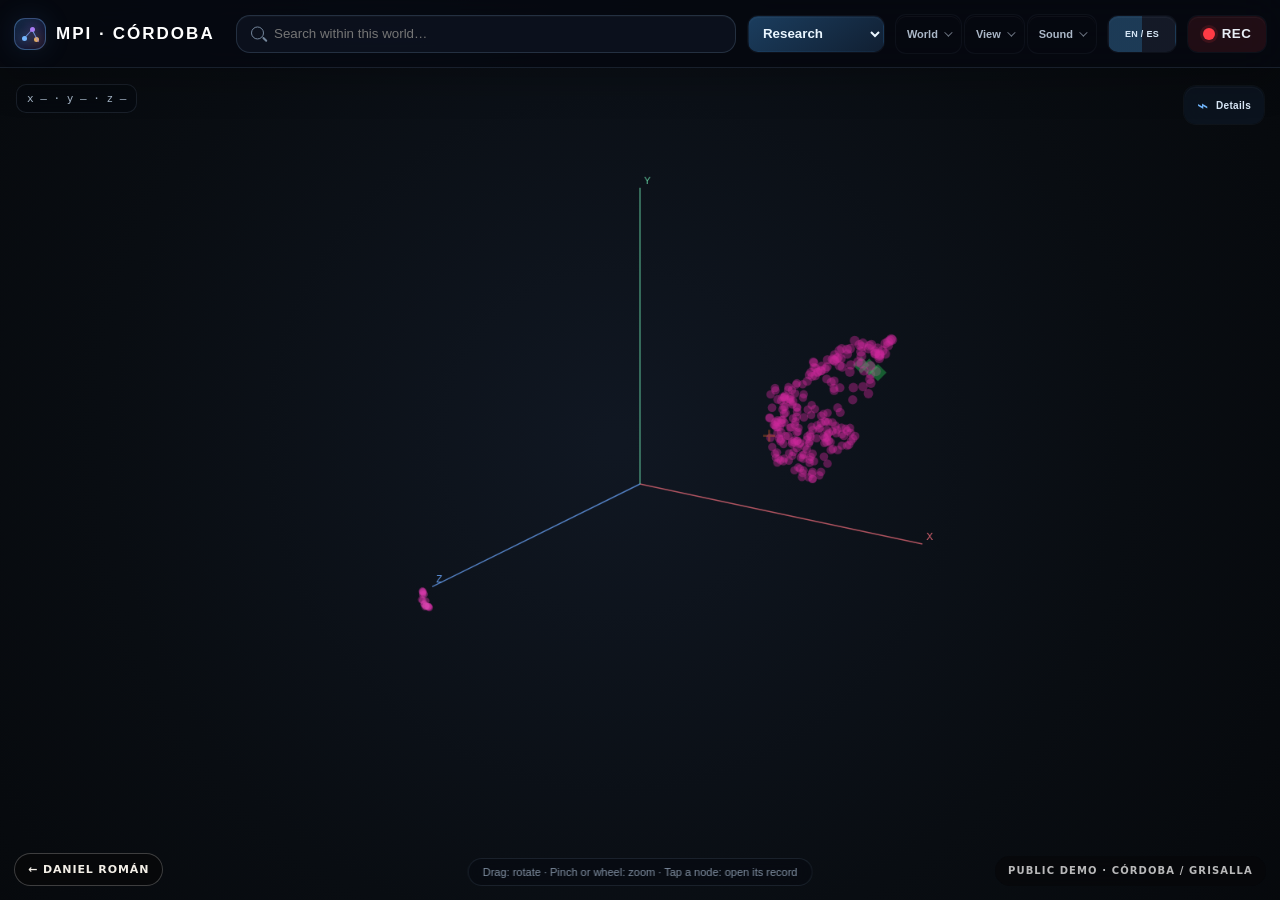
==== commit 804daf4c: "Add files via upload" ====
--- a/mpi/index.html
+++ b/mpi/index.html
@@ -2,9 +2,9 @@
 <html lang="es">
 <head>
   <meta charset="utf-8">
-  <meta name="viewport" content="width=device-width,initial-scale=1">
+  <meta name="viewport" content="width=device-width,initial-scale=1,viewport-fit=cover">
   <title>MPI · Córdoba / Grisalla · Public Demo</title>
-  <link rel="stylesheet" href="assets/css/app.css">
+  <link rel="stylesheet" href="assets/css/app.css?v=20260801-mobile-safari">
 </head>
 <body class="public-demo">
   <a class="public-demo-back" href="../" aria-label="Volver a la web de Daniel Román">← Daniel Román</a>
@@ -151,7 +151,7 @@
         <span id="loadingText">Cargando…</span>
       </div>
       <div id="coordinateHud" class="coordinate-hud">x — · y — · z —</div>
-      <div class="interaction-help" data-en="Drag: rotate the world · Wheel: continuous zoom · Materials reveal their content as you approach">Arrastra: gira el mundo · Rueda: zoom continuo · Los materiales revelan su contenido al acercarte</div>
+      <div class="interaction-help" data-en="Drag: rotate · Pinch or wheel: zoom · Tap a node: open its record">Arrastra: gira · Pellizca o rueda: zoom · Toca un nodo: abre su ficha</div>
     </section>
 
     <button type="button" id="panelToggle" class="panel-toggle" aria-controls="informationPanel" aria-expanded="false" title="Abrir ficha del nodo">
@@ -593,7 +593,7 @@
       function setPanel(open) {
         body.classList.toggle('panel-open', open);
         panel.setAttribute('aria-hidden', String(!open));
-        panel.inert = !open;
+        if ('inert' in panel) panel.inert = !open;
         toggle.setAttribute('aria-expanded', String(open));
         toggle.title = open ? 'Ocultar ficha del nodo' : 'Abrir ficha del nodo';
         window.setTimeout(function () {
@@ -622,7 +622,18 @@
       setPanel(false);
     });
   </script>
-  <script src="assets/vendor/pdfjs/pdf.min.js"></script>
-  <script type="module" src="core/app.js"></script>
+  <script>
+    if (!Promise.allSettled) {
+      Promise.allSettled = function (items) {
+        return Promise.all(Array.from(items).map(function (item) {
+          return Promise.resolve(item).then(
+            function (value) { return { status: 'fulfilled', value: value }; },
+            function (reason) { return { status: 'rejected', reason: reason }; }
+          );
+        }));
+      };
+    }
+  </script>
+  <script type="module" src="core/app.js?v=20260801-mobile-safari"></script>
 </body>
 </html>
--- a/mpi/assets/css/app.css
+++ b/mpi/assets/css/app.css
@@ -618,3 +618,109 @@
   .public-demo-badge { display: none; }
   .public-demo-back { left: 10px; bottom: 10px; }
 }
+
+
+/* v1.20.2-public-mobile-safari · navegación compacta, Safari y tacto */
+html,body{width:100%;height:100%;max-width:100%;overscroll-behavior:none}
+body{min-height:var(--app-height,100vh)}
+.topbar,.tool-popover,.panel-toggle,.public-demo-back,.public-demo-badge,.dialog-header{
+  -webkit-backdrop-filter:blur(18px) saturate(140%);
+}
+.plot-wrap:before{
+  -webkit-mask-image:radial-gradient(circle at center,#000 0,transparent 72%);
+}
+.layout{height:calc(var(--app-height,100vh) - var(--topbar-height))}
+.embedding-canvas{-webkit-user-select:none;user-select:none;-webkit-touch-callout:none}
+.record-unavailable{opacity:.58!important;cursor:not-allowed!important}
+
+@media(max-width:1180px) and (min-width:701px){
+  :root{--topbar-height:112px}
+  .topbar{
+    height:var(--topbar-height);min-height:var(--topbar-height);
+    grid-template-columns:auto minmax(180px,1fr) auto auto auto;
+    grid-template-areas:"brand search workspace language record" "menus menus menus menus menus";
+    gap:8px 10px;padding:9px 12px;
+  }
+  .brand-zone{grid-area:brand;min-width:170px}
+  .search-zone{grid-area:search}
+  .workspace-mode{grid-area:workspace}
+  .topbar-menus{grid-area:menus;display:flex!important;justify-self:start}
+  .language-toggle{grid-area:language}
+  .transport-record{grid-area:record}
+  .tool-popover{top:calc(100% + 8px)}
+  .layout{height:calc(var(--app-height,100vh) - var(--topbar-height))}
+}
+
+@media(max-width:700px){
+  :root{--topbar-height:106px;--mobile-toolbar-height:58px}
+  html,body{overflow:hidden;touch-action:manipulation}
+  body{padding-bottom:env(safe-area-inset-bottom)}
+  .topbar{
+    height:var(--topbar-height);min-height:var(--topbar-height);
+    grid-template-columns:auto minmax(0,1fr) auto;
+    grid-template-areas:"brand search language" "workspace workspace record";
+    gap:8px;padding:8px 10px;
+  }
+  .brand-zone{grid-area:brand;min-width:34px;width:34px}
+  .brand-zone>div,.world-version-badge{display:none!important}
+  .brand-mark{width:34px;height:34px;flex-basis:34px}
+  .search-zone{grid-area:search;min-width:0;width:100%}
+  .search-zone .search{height:40px;min-height:40px;padding-left:35px;font-size:16px}
+  .workspace-mode{grid-area:workspace;width:100%;max-width:none!important;min-height:38px;font-size:16px}
+  .language-toggle{grid-area:language;width:54px;min-width:54px;height:40px}
+  .transport-record{grid-area:record;justify-self:end;min-width:74px;height:38px}
+
+  .topbar-menus{
+    position:fixed;left:0;right:0;bottom:0;z-index:120;
+    display:grid!important;grid-template-columns:repeat(3,minmax(0,1fr));gap:6px;
+    min-height:calc(var(--mobile-toolbar-height) + env(safe-area-inset-bottom));
+    padding:6px 8px calc(6px + env(safe-area-inset-bottom));
+    border-top:1px solid rgba(145,177,216,.18);
+    background:rgba(7,11,18,.94);
+    -webkit-backdrop-filter:blur(22px) saturate(150%);
+    backdrop-filter:blur(22px) saturate(150%);
+  }
+  .tool-menu{position:static;min-width:0}
+  .tool-menu>summary{
+    justify-content:center;width:100%;min-height:46px;padding:9px 8px;
+    border:1px solid rgba(145,177,216,.12);background:rgba(22,32,48,.72);
+    color:#dce8f5;font-size:12px;
+  }
+  .tool-popover{
+    position:fixed!important;left:8px!important;right:8px!important;top:auto!important;
+    bottom:calc(var(--mobile-toolbar-height) + env(safe-area-inset-bottom) + 8px)!important;
+    width:auto;max-height:min(68vh,560px);overflow:auto;-webkit-overflow-scrolling:touch;
+    padding:14px;border-radius:17px;
+  }
+  .tool-popover:before{display:none}
+  .tool-popover .control,.tool-popover select{min-height:44px;font-size:16px}
+  .tool-popover .popover-toggle,.tool-popover .temperature-control{font-size:13px}
+
+  .layout{
+    display:block;height:calc(var(--app-height,100vh) - var(--topbar-height) - var(--mobile-toolbar-height) - env(safe-area-inset-bottom));
+    min-height:0;overflow:hidden;
+  }
+  .plot-wrap,#plot,.embedding-canvas{min-height:0;height:100%}
+  .panel{inset:0 0 0 auto;width:min(94vw,410px);padding-bottom:calc(24px + var(--mobile-toolbar-height));-webkit-overflow-scrolling:touch}
+  body.panel-open .panel-toggle{right:min(94vw,410px)}
+  .panel-toggle{right:10px;top:10px;min-height:40px}
+  .coordinate-hud{display:none}
+  .interaction-help{
+    display:block;left:10px;right:76px;bottom:10px;max-width:none;
+    padding:6px 8px;font-size:9px;line-height:1.25;
+    white-space:normal;
+  }
+  .public-demo-back{left:10px;bottom:calc(var(--mobile-toolbar-height) + env(safe-area-inset-bottom) + 10px);padding:.55rem .7rem;font-size:9px}
+  .public-demo-badge{display:none}
+  .loading{padding:20px;text-align:center}
+}
+
+@media(max-width:390px){
+  .language-toggle{width:48px;min-width:48px;font-size:8px}
+  .transport-record{min-width:66px;padding-inline:7px}
+  .search-zone .search{padding-left:31px}
+}
+
+@media(prefers-reduced-motion:reduce){
+  *,*::before,*::after{scroll-behavior:auto!important;animation-duration:.01ms!important;animation-iteration-count:1!important;transition-duration:.01ms!important}
+}
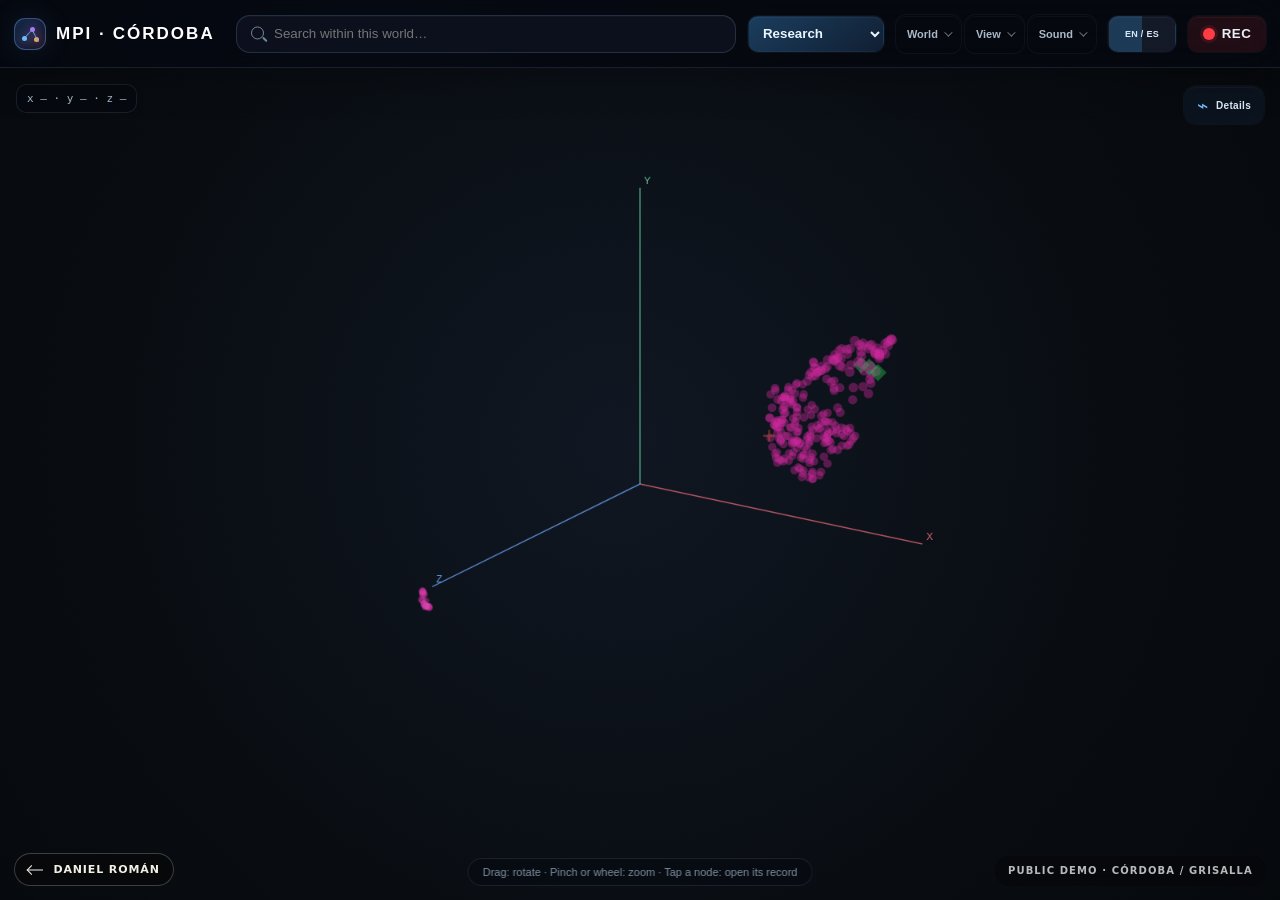
==== commit ba05c3ee: "Add files via upload" ====
--- a/mpi/index.html
+++ b/mpi/index.html
@@ -4,10 +4,10 @@
   <meta charset="utf-8">
   <meta name="viewport" content="width=device-width,initial-scale=1,viewport-fit=cover">
   <title>MPI · Córdoba / Grisalla · Public Demo</title>
-  <link rel="stylesheet" href="assets/css/app.css?v=20260801-mobile-safari">
+  <link rel="stylesheet" href="assets/css/app.css?v=20260801-mobile-ui-v2">
 </head>
 <body class="public-demo">
-  <a class="public-demo-back" href="../" aria-label="Volver a la web de Daniel Román">← Daniel Román</a>
+  <a class="public-demo-back" href="../" aria-label="Volver a la web de Daniel Román"><span class="public-back-arrow" aria-hidden="true"></span><span>Daniel Román</span></a>
   <div class="public-demo-badge">PUBLIC DEMO · CÓRDOBA / GRISALLA</div>
   <header class="topbar">
     <div class="brand-zone">
--- a/mpi/assets/css/app.css
+++ b/mpi/assets/css/app.css
@@ -724,3 +724,44 @@
 @media(prefers-reduced-motion:reduce){
   *,*::before,*::after{scroll-behavior:auto!important;animation-duration:.01ms!important;animation-iteration-count:1!important;transition-duration:.01ms!important}
 }
+
+
+/* v1.20.2-public-mobile-ui-v2 · toolbar superior, menús descendentes y flechas finas */
+.public-demo-back{gap:.58rem}
+.public-back-arrow{
+  position:relative;display:inline-block;width:16px;height:10px;flex:0 0 16px;
+}
+.public-back-arrow::before{
+  content:"";position:absolute;left:0;top:50%;width:15px;height:1px;background:currentColor;
+  transform:translateY(-50%);
+}
+.public-back-arrow::after{
+  content:"";position:absolute;left:0;top:50%;width:6px;height:6px;
+  border-left:1px solid currentColor;border-bottom:1px solid currentColor;
+  transform:translateY(-50%) rotate(45deg);transform-origin:center;
+}
+
+@media(max-width:700px){
+  :root{--topbar-height:106px;--mobile-toolbar-height:56px}
+  .topbar-menus{
+    top:var(--topbar-height);bottom:auto;
+    min-height:var(--mobile-toolbar-height);
+    padding:5px 8px;
+    border-top:0;border-bottom:1px solid rgba(145,177,216,.18);
+    box-shadow:0 10px 28px rgba(0,0,0,.24);
+  }
+  .tool-menu>summary{min-height:44px}
+  .tool-popover{
+    top:calc(var(--topbar-height) + var(--mobile-toolbar-height) + 8px)!important;
+    bottom:auto!important;
+    max-height:calc(var(--app-height,100vh) - var(--topbar-height) - var(--mobile-toolbar-height) - 20px);
+    overscroll-behavior:contain;
+  }
+  .layout{
+    margin-top:var(--mobile-toolbar-height);
+    height:calc(var(--app-height,100vh) - var(--topbar-height) - var(--mobile-toolbar-height));
+  }
+  .panel{padding-bottom:24px}
+  .public-demo-back{bottom:10px}
+  .interaction-help{bottom:10px}
+}
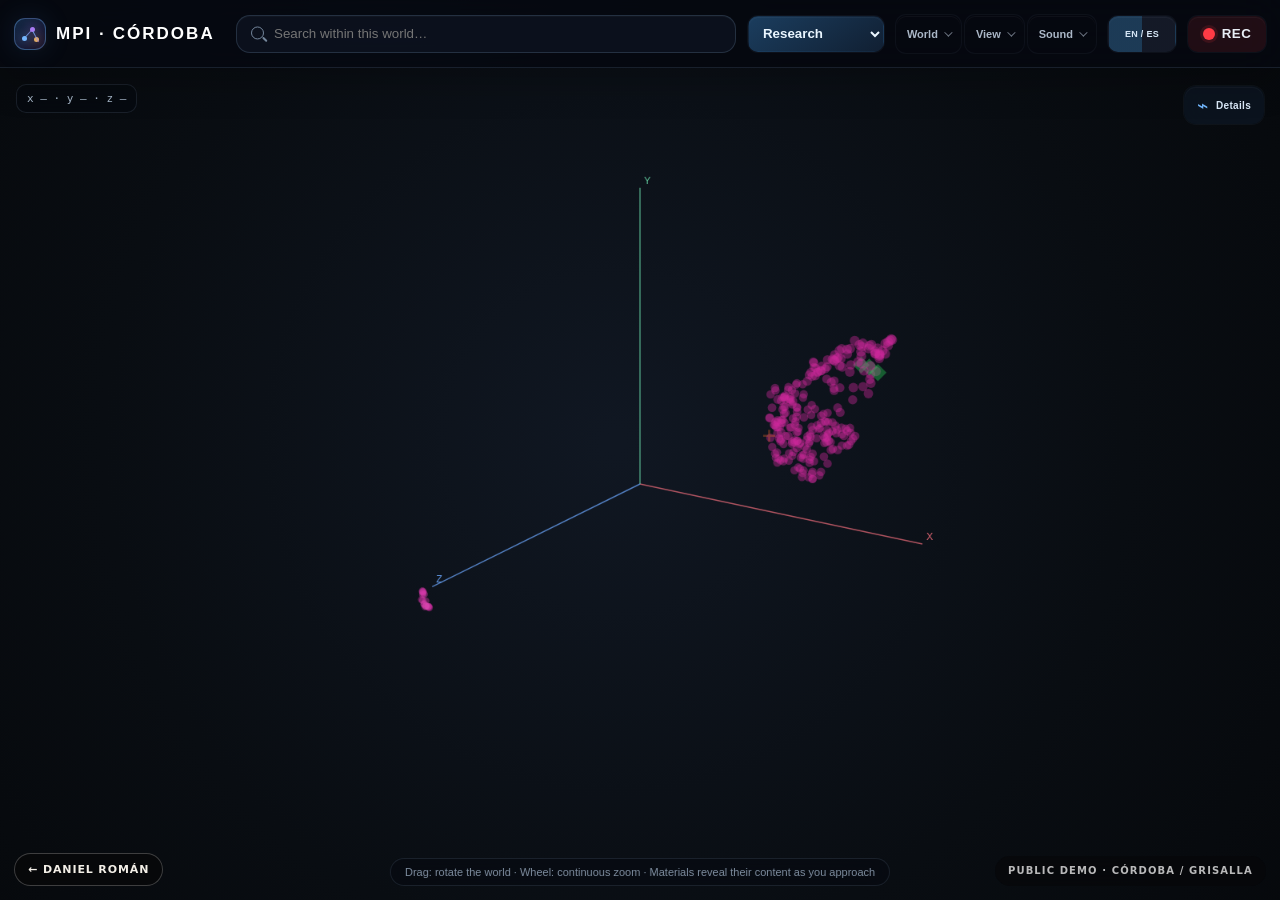
==== commit 6a57fd5f: "Add files via upload" ====
--- a/mpi/index.html
+++ b/mpi/index.html
@@ -2,12 +2,12 @@
 <html lang="es">
 <head>
   <meta charset="utf-8">
-  <meta name="viewport" content="width=device-width,initial-scale=1,viewport-fit=cover">
+  <meta name="viewport" content="width=device-width,initial-scale=1">
   <title>MPI · Córdoba / Grisalla · Public Demo</title>
-  <link rel="stylesheet" href="assets/css/app.css?v=20260801-mobile-ui-v2">
+  <link rel="stylesheet" href="assets/css/app.css?v=20260801-original-working-rollback">
 </head>
 <body class="public-demo">
-  <a class="public-demo-back" href="../" aria-label="Volver a la web de Daniel Román"><span class="public-back-arrow" aria-hidden="true"></span><span>Daniel Román</span></a>
+  <a class="public-demo-back" href="../" aria-label="Volver a la web de Daniel Román">← Daniel Román</a>
   <div class="public-demo-badge">PUBLIC DEMO · CÓRDOBA / GRISALLA</div>
   <header class="topbar">
     <div class="brand-zone">
@@ -151,7 +151,7 @@
         <span id="loadingText">Cargando…</span>
       </div>
       <div id="coordinateHud" class="coordinate-hud">x — · y — · z —</div>
-      <div class="interaction-help" data-en="Drag: rotate · Pinch or wheel: zoom · Tap a node: open its record">Arrastra: gira · Pellizca o rueda: zoom · Toca un nodo: abre su ficha</div>
+      <div class="interaction-help" data-en="Drag: rotate the world · Wheel: continuous zoom · Materials reveal their content as you approach">Arrastra: gira el mundo · Rueda: zoom continuo · Los materiales revelan su contenido al acercarte</div>
     </section>
 
     <button type="button" id="panelToggle" class="panel-toggle" aria-controls="informationPanel" aria-expanded="false" title="Abrir ficha del nodo">
@@ -593,7 +593,7 @@
       function setPanel(open) {
         body.classList.toggle('panel-open', open);
         panel.setAttribute('aria-hidden', String(!open));
-        if ('inert' in panel) panel.inert = !open;
+        panel.inert = !open;
         toggle.setAttribute('aria-expanded', String(open));
         toggle.title = open ? 'Ocultar ficha del nodo' : 'Abrir ficha del nodo';
         window.setTimeout(function () {
@@ -622,18 +622,7 @@
       setPanel(false);
     });
   </script>
-  <script>
-    if (!Promise.allSettled) {
-      Promise.allSettled = function (items) {
-        return Promise.all(Array.from(items).map(function (item) {
-          return Promise.resolve(item).then(
-            function (value) { return { status: 'fulfilled', value: value }; },
-            function (reason) { return { status: 'rejected', reason: reason }; }
-          );
-        }));
-      };
-    }
-  </script>
-  <script type="module" src="core/app.js?v=20260801-mobile-safari"></script>
+  <script src="assets/vendor/pdfjs/pdf.min.js?v=20260801-original-working-rollback"></script>
+  <script type="module" src="core/app.js?v=20260801-original-working-rollback"></script>
 </body>
 </html>
--- a/mpi/assets/css/app.css
+++ b/mpi/assets/css/app.css
@@ -618,150 +618,3 @@
   .public-demo-badge { display: none; }
   .public-demo-back { left: 10px; bottom: 10px; }
 }
-
-
-/* v1.20.2-public-mobile-safari · navegación compacta, Safari y tacto */
-html,body{width:100%;height:100%;max-width:100%;overscroll-behavior:none}
-body{min-height:var(--app-height,100vh)}
-.topbar,.tool-popover,.panel-toggle,.public-demo-back,.public-demo-badge,.dialog-header{
-  -webkit-backdrop-filter:blur(18px) saturate(140%);
-}
-.plot-wrap:before{
-  -webkit-mask-image:radial-gradient(circle at center,#000 0,transparent 72%);
-}
-.layout{height:calc(var(--app-height,100vh) - var(--topbar-height))}
-.embedding-canvas{-webkit-user-select:none;user-select:none;-webkit-touch-callout:none}
-.record-unavailable{opacity:.58!important;cursor:not-allowed!important}
-
-@media(max-width:1180px) and (min-width:701px){
-  :root{--topbar-height:112px}
-  .topbar{
-    height:var(--topbar-height);min-height:var(--topbar-height);
-    grid-template-columns:auto minmax(180px,1fr) auto auto auto;
-    grid-template-areas:"brand search workspace language record" "menus menus menus menus menus";
-    gap:8px 10px;padding:9px 12px;
-  }
-  .brand-zone{grid-area:brand;min-width:170px}
-  .search-zone{grid-area:search}
-  .workspace-mode{grid-area:workspace}
-  .topbar-menus{grid-area:menus;display:flex!important;justify-self:start}
-  .language-toggle{grid-area:language}
-  .transport-record{grid-area:record}
-  .tool-popover{top:calc(100% + 8px)}
-  .layout{height:calc(var(--app-height,100vh) - var(--topbar-height))}
-}
-
-@media(max-width:700px){
-  :root{--topbar-height:106px;--mobile-toolbar-height:58px}
-  html,body{overflow:hidden;touch-action:manipulation}
-  body{padding-bottom:env(safe-area-inset-bottom)}
-  .topbar{
-    height:var(--topbar-height);min-height:var(--topbar-height);
-    grid-template-columns:auto minmax(0,1fr) auto;
-    grid-template-areas:"brand search language" "workspace workspace record";
-    gap:8px;padding:8px 10px;
-  }
-  .brand-zone{grid-area:brand;min-width:34px;width:34px}
-  .brand-zone>div,.world-version-badge{display:none!important}
-  .brand-mark{width:34px;height:34px;flex-basis:34px}
-  .search-zone{grid-area:search;min-width:0;width:100%}
-  .search-zone .search{height:40px;min-height:40px;padding-left:35px;font-size:16px}
-  .workspace-mode{grid-area:workspace;width:100%;max-width:none!important;min-height:38px;font-size:16px}
-  .language-toggle{grid-area:language;width:54px;min-width:54px;height:40px}
-  .transport-record{grid-area:record;justify-self:end;min-width:74px;height:38px}
-
-  .topbar-menus{
-    position:fixed;left:0;right:0;bottom:0;z-index:120;
-    display:grid!important;grid-template-columns:repeat(3,minmax(0,1fr));gap:6px;
-    min-height:calc(var(--mobile-toolbar-height) + env(safe-area-inset-bottom));
-    padding:6px 8px calc(6px + env(safe-area-inset-bottom));
-    border-top:1px solid rgba(145,177,216,.18);
-    background:rgba(7,11,18,.94);
-    -webkit-backdrop-filter:blur(22px) saturate(150%);
-    backdrop-filter:blur(22px) saturate(150%);
-  }
-  .tool-menu{position:static;min-width:0}
-  .tool-menu>summary{
-    justify-content:center;width:100%;min-height:46px;padding:9px 8px;
-    border:1px solid rgba(145,177,216,.12);background:rgba(22,32,48,.72);
-    color:#dce8f5;font-size:12px;
-  }
-  .tool-popover{
-    position:fixed!important;left:8px!important;right:8px!important;top:auto!important;
-    bottom:calc(var(--mobile-toolbar-height) + env(safe-area-inset-bottom) + 8px)!important;
-    width:auto;max-height:min(68vh,560px);overflow:auto;-webkit-overflow-scrolling:touch;
-    padding:14px;border-radius:17px;
-  }
-  .tool-popover:before{display:none}
-  .tool-popover .control,.tool-popover select{min-height:44px;font-size:16px}
-  .tool-popover .popover-toggle,.tool-popover .temperature-control{font-size:13px}
-
-  .layout{
-    display:block;height:calc(var(--app-height,100vh) - var(--topbar-height) - var(--mobile-toolbar-height) - env(safe-area-inset-bottom));
-    min-height:0;overflow:hidden;
-  }
-  .plot-wrap,#plot,.embedding-canvas{min-height:0;height:100%}
-  .panel{inset:0 0 0 auto;width:min(94vw,410px);padding-bottom:calc(24px + var(--mobile-toolbar-height));-webkit-overflow-scrolling:touch}
-  body.panel-open .panel-toggle{right:min(94vw,410px)}
-  .panel-toggle{right:10px;top:10px;min-height:40px}
-  .coordinate-hud{display:none}
-  .interaction-help{
-    display:block;left:10px;right:76px;bottom:10px;max-width:none;
-    padding:6px 8px;font-size:9px;line-height:1.25;
-    white-space:normal;
-  }
-  .public-demo-back{left:10px;bottom:calc(var(--mobile-toolbar-height) + env(safe-area-inset-bottom) + 10px);padding:.55rem .7rem;font-size:9px}
-  .public-demo-badge{display:none}
-  .loading{padding:20px;text-align:center}
-}
-
-@media(max-width:390px){
-  .language-toggle{width:48px;min-width:48px;font-size:8px}
-  .transport-record{min-width:66px;padding-inline:7px}
-  .search-zone .search{padding-left:31px}
-}
-
-@media(prefers-reduced-motion:reduce){
-  *,*::before,*::after{scroll-behavior:auto!important;animation-duration:.01ms!important;animation-iteration-count:1!important;transition-duration:.01ms!important}
-}
-
-
-/* v1.20.2-public-mobile-ui-v2 · toolbar superior, menús descendentes y flechas finas */
-.public-demo-back{gap:.58rem}
-.public-back-arrow{
-  position:relative;display:inline-block;width:16px;height:10px;flex:0 0 16px;
-}
-.public-back-arrow::before{
-  content:"";position:absolute;left:0;top:50%;width:15px;height:1px;background:currentColor;
-  transform:translateY(-50%);
-}
-.public-back-arrow::after{
-  content:"";position:absolute;left:0;top:50%;width:6px;height:6px;
-  border-left:1px solid currentColor;border-bottom:1px solid currentColor;
-  transform:translateY(-50%) rotate(45deg);transform-origin:center;
-}
-
-@media(max-width:700px){
-  :root{--topbar-height:106px;--mobile-toolbar-height:56px}
-  .topbar-menus{
-    top:var(--topbar-height);bottom:auto;
-    min-height:var(--mobile-toolbar-height);
-    padding:5px 8px;
-    border-top:0;border-bottom:1px solid rgba(145,177,216,.18);
-    box-shadow:0 10px 28px rgba(0,0,0,.24);
-  }
-  .tool-menu>summary{min-height:44px}
-  .tool-popover{
-    top:calc(var(--topbar-height) + var(--mobile-toolbar-height) + 8px)!important;
-    bottom:auto!important;
-    max-height:calc(var(--app-height,100vh) - var(--topbar-height) - var(--mobile-toolbar-height) - 20px);
-    overscroll-behavior:contain;
-  }
-  .layout{
-    margin-top:var(--mobile-toolbar-height);
-    height:calc(var(--app-height,100vh) - var(--topbar-height) - var(--mobile-toolbar-height));
-  }
-  .panel{padding-bottom:24px}
-  .public-demo-back{bottom:10px}
-  .interaction-help{bottom:10px}
-}
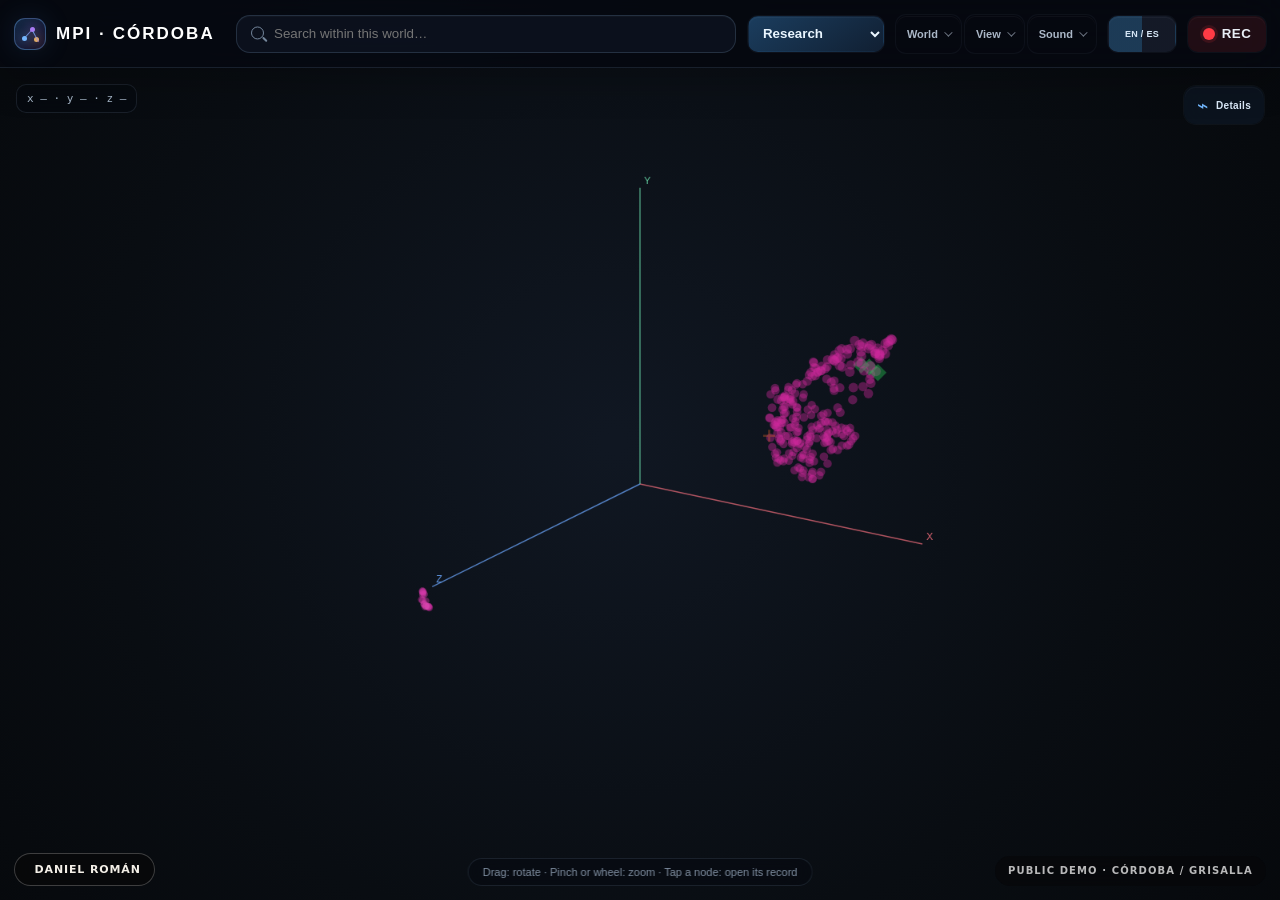
==== commit 9024a5be: "Add files via upload" ====
--- a/mpi/index.html
+++ b/mpi/index.html
@@ -2,12 +2,12 @@
 <html lang="es">
 <head>
   <meta charset="utf-8">
-  <meta name="viewport" content="width=device-width,initial-scale=1">
+  <meta name="viewport" content="width=device-width,initial-scale=1,viewport-fit=cover">
   <title>MPI · Córdoba / Grisalla · Public Demo</title>
-  <link rel="stylesheet" href="assets/css/app.css?v=20260801-original-working-rollback">
+  <link rel="stylesheet" href="assets/css/app.css?v=20260801-mobile-ui-v2">
 </head>
 <body class="public-demo">
-  <a class="public-demo-back" href="../" aria-label="Volver a la web de Daniel Román">← Daniel Román</a>
+  <a class="public-demo-back" href="../" aria-label="Volver a la web de Daniel Román"><span class="public-back-arrow" aria-hidden="true"></span><span>Daniel Román</span></a>
   <div class="public-demo-badge">PUBLIC DEMO · CÓRDOBA / GRISALLA</div>
   <header class="topbar">
     <div class="brand-zone">
@@ -151,7 +151,7 @@
         <span id="loadingText">Cargando…</span>
       </div>
       <div id="coordinateHud" class="coordinate-hud">x — · y — · z —</div>
-      <div class="interaction-help" data-en="Drag: rotate the world · Wheel: continuous zoom · Materials reveal their content as you approach">Arrastra: gira el mundo · Rueda: zoom continuo · Los materiales revelan su contenido al acercarte</div>
+      <div class="interaction-help" data-en="Drag: rotate · Pinch or wheel: zoom · Tap a node: open its record">Arrastra: gira · Pellizca o rueda: zoom · Toca un nodo: abre su ficha</div>
     </section>
 
     <button type="button" id="panelToggle" class="panel-toggle" aria-controls="informationPanel" aria-expanded="false" title="Abrir ficha del nodo">
@@ -593,7 +593,7 @@
       function setPanel(open) {
         body.classList.toggle('panel-open', open);
         panel.setAttribute('aria-hidden', String(!open));
-        panel.inert = !open;
+        if ('inert' in panel) panel.inert = !open;
         toggle.setAttribute('aria-expanded', String(open));
         toggle.title = open ? 'Ocultar ficha del nodo' : 'Abrir ficha del nodo';
         window.setTimeout(function () {
@@ -622,7 +622,19 @@
       setPanel(false);
     });
   </script>
-  <script src="assets/vendor/pdfjs/pdf.min.js?v=20260801-original-working-rollback"></script>
-  <script type="module" src="core/app.js?v=20260801-original-working-rollback"></script>
+  <script>
+    if (!Promise.allSettled) {
+      Promise.allSettled = function (items) {
+        return Promise.all(Array.from(items).map(function (item) {
+          return Promise.resolve(item).then(
+            function (value) { return { status: 'fulfilled', value: value }; },
+            function (reason) { return { status: 'rejected', reason: reason }; }
+          );
+        }));
+      };
+    }
+  </script>
+  <script type="module" src="core/ios-audio-bridge.js?v=20260801-ios-audio"></script>
+  <script type="module" src="core/app.js?v=20260801-mobile-safari"></script>
 </body>
 </html>
